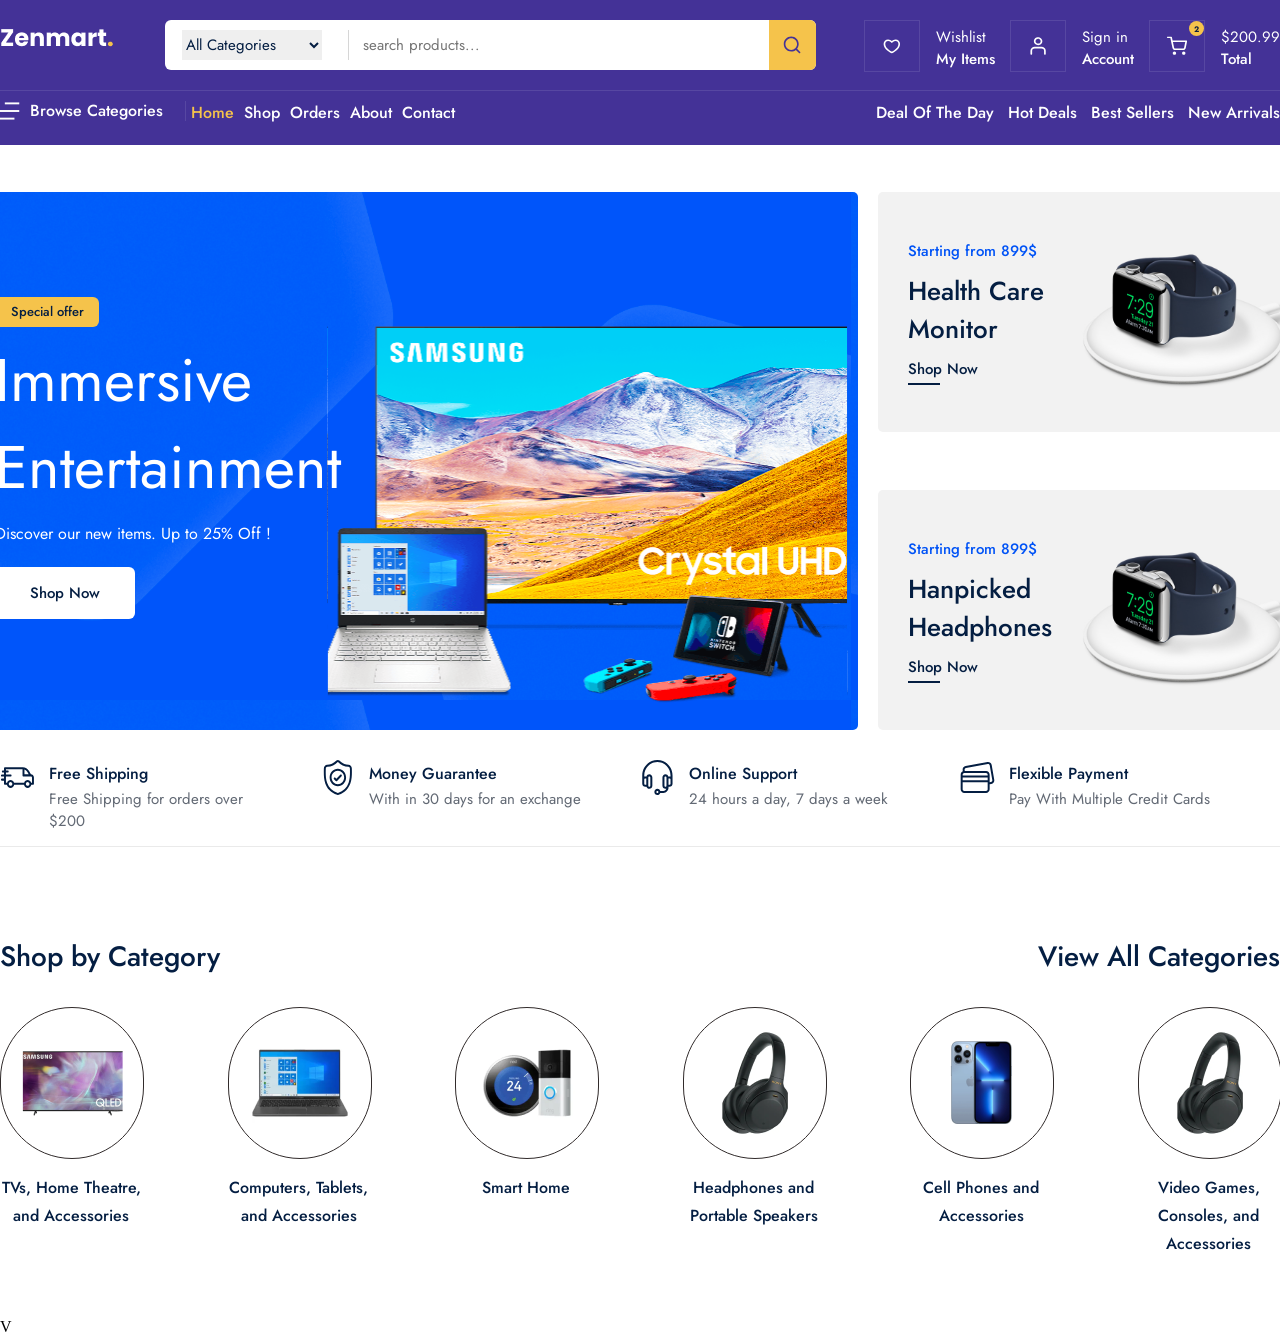
==== index.html @ 6c347269 "feat: completed category section view" ====
<!DOCTYPE html>
<html lang="en">
<head>
    <meta charset="UTF-8">
    <meta name="viewport" content="width=device-width, initial-scale=1.0">
    <title>zenmart</title>

    <link rel="preconnect" href="https://fonts.googleapis.com">
<link rel="preconnect" href="https://fonts.gstatic.com" crossorigin>
<link href="https://fonts.googleapis.com/css2?family=Jost:ital,wght@0,100..900;1,100..900&family=Playwrite+TZ+Guides&display=swap" rel="stylesheet">

    <link rel="stylesheet" href="./public/css/command.css">
    <link rel="stylesheet" href="./public/css/home.css">
    
</head>
<body>
    <div class="navbar_frame">
        <div class="container">
            <div class="navbar_top">
                <a href="./index.html">
                    <img src=".//public/images/icons/logo.png" alt="">
                </a>


                <div class="nav_search_frame">

                    <div class="search_box">

                        <div class="category_list">
                            <select name="" id="">
                                <option value="All" selected >All Categories</option>
                                <option value="Computer" >Computer</option>
                            </select>
                        </div>

                        <input type="text" placeholder="search products...">

                    </div>
                    <div class="search_icon_box">
                        <img src="./public/images/icons/search.svg" alt="">
                    </div>
                </div>

                <div class="nav_top_menu">

                    <div class="top_menu_box">

                        <div class="box_icon_box">
                            <img src="./public/images/icons/heart.svg" alt="">
                        </div>
                        <div class="box_info_box">
                            <span>Wishlist</span>
                            <strong>My Items</strong>
                        </div>
                    </div>

                    <div class="top_menu_box">

                        <div class="box_icon_box">
                            <img src="./public/images/icons/profile.svg" alt="">
                        </div>
                        <div class="box_info_box">
                            <span>Sign in</span>
                            <strong>Account</strong>
                        </div>
                    </div>

                    <div class="top_menu_box">

                        <div class="box_icon_box">
                            <div class="basket_count">2</div>
                            <img src="./public/images/icons/shopping-cart.svg" alt="">
                        </div>
                        <div class="box_info_box">
                            <span>$200.99</span>
                            <strong>Total</strong>
                        </div>
                    </div>

                </div>
            </div>
            <div class="navbar_bott">
                <div class="navbar_bott_menu_box">
                    <div class="browse_box">
                        <img src="./public/images/icons/browse.svg" alt="">
                        <span>Browse Categories</span>
                    </div>

                    <div class="navbar_route_menu">

                        <a href="" class="title">Home</a>
                        <a href="">Shop</a>
                        <a href="">Orders</a>
                        <a href="">About</a>
                        <a href="">Contact</a>

                    </div>

                    <div class="sorting_menu">
                        <span>Deal Of The Day</span>
                        <span> Hot Deals</span>
                        <span>Best Sellers</span>
                        <span>New Arrivals</span>
                    </div>
                </div>
            </div>
        </div>
    </div>
    <div class="home_page">
        <div class="header_frame">
            <div class="container">
                <div class="header_left">
                    <div class="header_content">
                        
                        <div>Special offer</div>
                        <span>Immersive Entertainment</span>
                        <p>Discover our new items. Up to 25% Off !</p>
                        <a href="">Shop Now</a>
                        <img src=".//public/images/icons/header_img.svg" alt="">
                    </div>
                </div>
                <div class="header_right">
                    <div class="header_box">
                        <div class="box_left">
                            <span>Starting from 899$</span>
                            <p>Health Care Monitor</p>
                            <a href="">Shop Now</a>
                            <div class="hover_border"></div>
                        </div>
                        <div class="box_right">
                            <img src="./public/images/icons/smart_watch.svg" alt="">
                        </div>
                    </div>

                    <div class="header_box">
                        <div class="box_left">
                            <span>Starting from 899$</span>
                            <p>Hanpicked Headphones</p>
                            <a href="">Shop Now</a>
                            <div class="hover_border"></div>
                        </div>
                        <div class="box_right">
                            <img src="./public/images/icons/smart_watch.svg" alt="">
                        </div>
                    </div>
                </div>
            </div>
        </div>
        <div class="service_frame">
            <div class="container">
                <div class="service_box">
                    <img src="./public/images/icons/track.svg" alt="">
                    <div class="service_content">
                        <span>Free Shipping</span>
                        <p>Free Shipping for orders over $200</p>
                    </div>
                </div>

                 <div class="service_box">
                    <img src="./public/images/icons/garantue.svg" alt="">
                    <div class="service_content">
                        <span>Money Guarantee</span>
                        <p>With in 30 days for an exchange</p>
                    </div>
                </div>
                
                 <div class="service_box">
                    <img src="./public/images/icons/support.svg" alt="">
                    <div class="service_content">
                        <span>Online Support</span>
                        <p>24 hours a day, 7 days a week</p>
                    </div>
                </div>

                 <div class="service_box">
                    <img src="./public/images/icons/payment.svg" alt="">
                    <div class="service_content">
                        <span>Flexible Payment</span>
                        <p>Pay With Multiple Credit Cards</p>
                    </div>
                </div>

            </div>
        </div>
        <div class="shop_category_frame">
            <div class="container">
                <div class="category_top">
                    <span>Shop by Category</span>
                    <a href="">View All Categories</a>
                </div>
                <div class="category_wrapper">
                    <div class="category_box">
                        <div class="category_img_box">
                            <img src="./public/images/category/tv.png" alt="">
                        </div>
                        <span>TVs, Home Theatre, and Accessories</span>

                    </div>

                    <div class="category_box">
                        <div class="category_img_box">
                            <img src="./public/images/category/computer.png" alt="">
                        </div>
                        <span>Computers, Tablets, and Accessories</span>

                    </div>

                    <div class="category_box">
                        <div class="category_img_box">
                            <img src="./public/images/category/smart.png" alt="">
                        </div>
                        <span>Smart Home</span>

                    </div>

                    <div class="category_box">
                        <div class="category_img_box">
                            <img src="./public/images/category/headphone.png" alt="">
                        </div>
                        <span>Headphones and Portable Speakers</span>

                    </div>

                    <div class="category_box">
                        <div class="category_img_box">
                            <img src="./public/images/category/phone.png" alt="">
                        </div>
                        <span>Cell Phones and Accessories</span>

                    </div>

                    <div class="category_box">
                        <div class="category_img_box">
                            <img src="./public/images/category/headphone.png" alt="">
                        </div>
                        <span>Video Games, Consoles, and Accessories</span>

                    </div>
                </div>
            </div>
        </div>
    </div>

</body>
</html>V
---- public/css/command.css ----
html, body{

    margin: 0;
    padding: 0;
    
}

a{

    text-decoration: none;

}

p{

    margin: 0;

}

.container {
    
    position: relative;
    width: 1320px;
    height: auto;
    display: flex;
}



/* NAVBAR*/

.navbar_frame{

    position: relative;
    width: 100%;
    height: 145px;
    background:rgba(68, 50, 151, 1) ;
    display: flex;
    flex-direction: row;
    justify-content: center;
}

.navbar_frame .container {
    
    padding: 20px 0 14px;
    flex-direction: column;
    
    
    /* background-color: red; */
}
.navbar_frame .container .navbar_top {
    width: 100%;
    height: 50px;

    display: flex;
    flex-direction: row;
    justify-content: space-between;
    
    /* background-color: greenyellow; */


}
.navbar_frame .navbar_top .nav_search_frame{
width: 651px;
height: 50px;

border-radius: 6px;
display: flex;
flex-direction: row;
background: rgba(255, 255, 255, 1);
}
.navbar_frame .nav_search_frame .search_box{

    display: flex;
    flex-direction: row;
    align-items: center;
    padding: 10px 17px;
    
}

.navbar_frame .search_box .category_list{
    width: 166px;
    height: 30px;

    border-right: 1px solid  rgba(214, 214, 214, 1); ;
}

.navbar_frame .category_list select{
    width: 140px;
    height: 30px;

    border: none;
    outline: none;

    color: rgba(4, 30, 66, 1);
    font-family: "Jost";
    font-style: Regular;
    font-size: 15px;
    font-weight: 400;
    line-height: 22px;
    letter-spacing: 0%;
    text-align: left;
    
}

.navbar_frame .search_box input{
    margin-left: 12px;
   
    width: 387px;
    height: 22px;
    border: none;
    outline: none;

    color: rgba(98, 105, 116, 1);
    font-family: "Jost";
    font-style: Regular;
    font-size: 15px;
    font-weight: 400;
    line-height: 22px;
    letter-spacing: 0%;
    text-align: left;
}
.navbar_frame .nav_search_frame .search_icon_box{
    width: 50px;
    height: 50px;

    display: flex;
    justify-content: center;
    align-items: center;

    border-radius: 0px 6px 6px 0px;
    background: rgb(245, 195, 75);
}

.navbar_frame .navbar_top .nav_top_menu{

    width: 416px;
    height: 50px;
    display: flex;
    flex-direction: row;
    justify-content: space-between;

}
.navbar_frame .nav_top_menu .top_menu_box{
    display: flex;
    flex-direction: row;
}

.navbar_frame .top_menu_box .box_icon_box{
    position: relative;
    width: 54px;
    height: 50px;

    display: flex;
    justify-content: center;
    align-items: center;
    border: 1px solid rgba(255, 255, 255, 0.1);
}

.navbar_frame .top_menu_box .box_info_box{
    margin-left: 16px;
    display: flex;
    flex-direction: column;
    justify-content: flex-end

}

.navbar_frame .box_info_box span{
    
    color: rgba(255, 255, 255, 1);
    font-family: "Jost";
    font-style: Regular;
    font-size: 15px;
    font-weight: 400;
    line-height: 22px;
    letter-spacing: 0%;
    text-align: left;

}

.navbar_frame .box_info_box strong{

    color: rgba(255, 255, 255, 1);
    font-family: "Jost";
    font-style: Regular;
    font-size: 15px;
    font-weight: 500;
    line-height: 22px;
    letter-spacing: 0%;
    text-align: left;   
}
.navbar_frame .box_icon_box img{
    width: 22px;
    height: 22px;
}

.navbar_frame .box_icon_box .basket_count{
    
    position: absolute;
    top: 0;
    right: 0;
    
    width: 15px;
    height: 15px;
    
    display: flex;
    justify-content: center;
    align-items: center;

    border-radius: 50%;
    background: rgba(245, 195, 75, 1);

    color: rgba(11, 30, 64, 1);
    font-family: "Jost";
    font-style: Bold;
    font-size: 8px;
    font-weight: 700;
    line-height: 10px;
    letter-spacing: 0%;
    text-align: left;

}

.navbar_frame .container .navbar_bott{
    
    margin-top: 20px;
    border-top: 1px solid #5747a2;
}
.navbar_frame .navbar_bott .navbar_bott_menu_box{

    margin-top: 10px;
    height: 20px;

    display: flex;
    flex-direction: row;
    justify-content: space-between;

}

.navbar_frame .navbar_bott .browse_box{
    width: 185px;
    display: flex;
    flex-direction: row;
    align-items: center;

    border-right: 1px solid #5747a2;

}

.navbar_frame .browse_box img{
    width: 20px;
    height: 18px;
}
.navbar_frame .browse_box span{
    margin-left: 10px;
    color: rgba(255, 255, 255, 1);
    font-family: "Jost";
    font-style: Medium;
    font-size: 16px;
    font-weight: 500;
    line-height: 28px;
    letter-spacing: 0%;
    text-align: left;
}
.navbar_frame .navbar_bott_menu_box .navbar_route_menu{
    width: 670px;

    display: flex;
    flex-direction: row;
}

.navbar_frame .navbar_route_menu a{
    margin-right: 10px;

    font-family: "Jost";
    font-style: Medium;
    font-size: 16px;
    font-weight: 500;
        
    color: #fff;
}

.navbar_frame .navbar_route_menu a.title { 
    
    color: #F5C34B;
}

.navbar_frame .sorting_menu span{

    margin-left: 10px;
    color: rgba(255, 255, 255, 1);
    font-family: "Jost";
    font-style: Medium;
    font-size: 16px;
    font-weight: 500;
    
}
---- public/css/home.css ----
.home_page{
    padding-bottom: 60px;

    display: flex;
    flex-direction: column;
}

.header_frame{

    position: relative;
    margin-top: 47px;
    width: 100%;
    height: auto;

    display: flex;
    justify-content: center;

}

.header_frame .container{

    flex-direction: row;
}

.header_frame .container .header_left{
    position: relative;
    padding: 15px;
    width: 875px;
    height: 508px;

    border-radius: 5px;
    
    background-color: #0053f6;
    background-image: url(../images/icons/header_bg.svg);
}
.header_frame .header_left .header_content{

    margin-top: 90px;
    display: flex;
    flex-direction: column;
}
.header_frame .header_content div {
    width: 104px;
    height: 30px;
    display: flex;
    justify-content: center;
    align-items: center;

    border-radius: 6px;
    background: rgba(245, 195, 75, 1);

    color: rgba(4, 30, 66, 1);
    font-family: "Jost";
    font-style: Medium;
    font-size: 13px;
    font-weight: 500;
    line-height: 22px;
    letter-spacing: 0%;
  
    }

   .header_frame .header_content span{

      margin-top: 10px;
      width: 428px;

      font-family: 'Jost';
      font-style: normal;
      font-weight: 400;
      font-size: 60px;
      line-height: 87px;
      color: rgba(255, 255, 255, 1);

    }

   .header_frame .header_content p {

        margin-top: 10px;
        font-family: 'Jost';
        font-style: normal;
        font-weight: 400;
        font-size: 16px;
        line-height: 26px;
        color: rgba(255, 255, 255, 1);

    }

     .header_frame .header_content a{

        margin-top: 20px;
        width: 140px;
        height: 52px;

        display: flex;
        align-items: center;
        justify-content: center;

        border-radius: 6px;
        background: rgba(255, 255, 255, 1);

        color: rgba(4, 30, 66, 1);
        font-family: "Jost";
        font-style: Medium;
        font-size: 15px;
        font-weight: 500;
        line-height: 22px;
        letter-spacing: 0%;
        text-align: center;

     }

     .header_frame .header_content img{

        position: absolute;
        right: 10px;
     }

     .header_frame .container .header_right{

        margin-left: 20px;
        position: relative;
        display: flex;
        flex-direction: column;
        justify-content: space-between;

     }

     .header_frame .header_right .header_box{
        width: 422px;
        height: 240px;
        display: flex;
        flex-direction: row;

        border-radius: 5px;
        background: rgba(242, 242, 242, 1);
     }
     .header_frame .header_right .box_left{
        margin-left: 30px;
        width: 50%;

        display: flex;
        flex-direction: column;
        justify-content: center;

     }

     .header_frame .box_left span{

        color: rgba(0, 83, 246, 1);
        font-family: "Jost";
        font-style: Medium;
        font-size: 15px;
        font-weight: 500;
        line-height: 22px;
        letter-spacing: 0%;
        

     }

     .header_frame .box_left p{

        margin: 10px 0;
        color: rgba(4, 30, 66, 1);
        font-family: "Jost";
        font-style: Medium;
        font-size: 26px;
        font-weight: 500;
        line-height: 38px;
        letter-spacing: 0%;
        text-align: left;
     }

     .header_frame .box_left a{

        color: rgba(4, 30, 66, 1);
        font-family: "Jost";
        font-style: Medium;
        font-size: 15px;
        font-weight: 500;
        line-height: 22px;
               

     }
     .header_frame .box_left .hover_border{

        margin-top: 3px;
        width: 32px;
        height: 2px; 

        background: rgba(4, 30, 66, 1);
     }

     .header_frame .header_box .box_rigtht{

        width: 50%;
     }

     .header_frame .box_rigtht img{
        width: 100%;
        height: 100%;
     }

        /* SERVICE */

     .home_page .service_frame{
        position: relative;
        margin-top: 30px;
        width: 100%;
        height: auto;
        
        display: flex;
        justify-content: center;

     }
     .service_frame .container{
        flex-direction: row;
     }
.service_frame .container .service_box{

        width: 25%;
        height: 86px;

        display: flex;
        flex-direction: row;

        border-bottom: 1px solid rgba(234, 234, 234, 1);;
     }
.service_frame .service_box img{
        width: 35px;
        height: 35px;

     }
.service_frame .service_box .service_content{
        margin-left: 14px;

        display: flex;
        flex-direction: column;
     }
.service_frame .service_content span{

        color: rgba(4, 30, 66, 1);
        font-family: "Jost";
        font-style: Medium;
        font-size: 16px;
        font-weight: 500;
        line-height: 28px;
       
     }

.service_frame .service_content p{
        width: 215px;
        height: 44px;

        color: rgba(98, 105, 116, 1);
        font-family: "Jost";
        font-style: Regular;
        font-size: 15px;
        font-weight: 400;
        line-height: 22px;

     }


        /* SHOP CATEGORY */

.shop_category_frame{
            position: relative;
            margin-top: 90px;

            width: 100%;
            height: auto;

            display: flex;
            justify-content: center;
        }

.shop_category_frame .container{
            flex-direction: column;
        }

.container .category_top{
            width: 100%;
            height: auto;

            display: flex;
            flex-direction: row;
            justify-content: space-between;
        }

.category_top span{

            color: rgba(4, 30, 66, 1);
            font-family: "Jost";
            font-style: Medium;
            font-size: 28px;
            font-weight: 500;
            line-height: 40px;
            
        }

.category_top a{

            

            color: rgba(4, 30, 66, 1);
            font-family: "Jost";
            font-style: Medium;
            font-size: 28px;
            font-weight: 500;
            line-height: 40px;
            align-items: center;
           
        }
.category_top a:hover{
            border-bottom: 2px solid rgba(4, 30, 66, 1);
        }

.container .category_wrapper{

            margin-top: 30px;
            width: 100%;
            height: auto;

            display: flex;
            flex-direction: row;
            justify-content: space-between;
        }
.category_wrapper .category_box{
    width: 142px;
    height: auto;

    display: flex;
    flex-direction: column;
    cursor: pointer;

}

.category_box .category_img_box{
    width: 100%;
    height: 150px;
    
    display: flex;
    justify-content: center;
    align-items: center;

    border: 1px solid rgb(49, 43, 43);
    border-radius: 150px;
    background: rgba(255, 255, 255, 1);
}
.category_box span{

    margin-top: 15px;

    color: rgba(4, 30, 66, 1);
    font-family: "Jost";
    font-style: normal;
    font-size: 16px;
    font-weight: 500;
    line-height: 28px;
    letter-spacing: 0%;
    text-align: center;
}
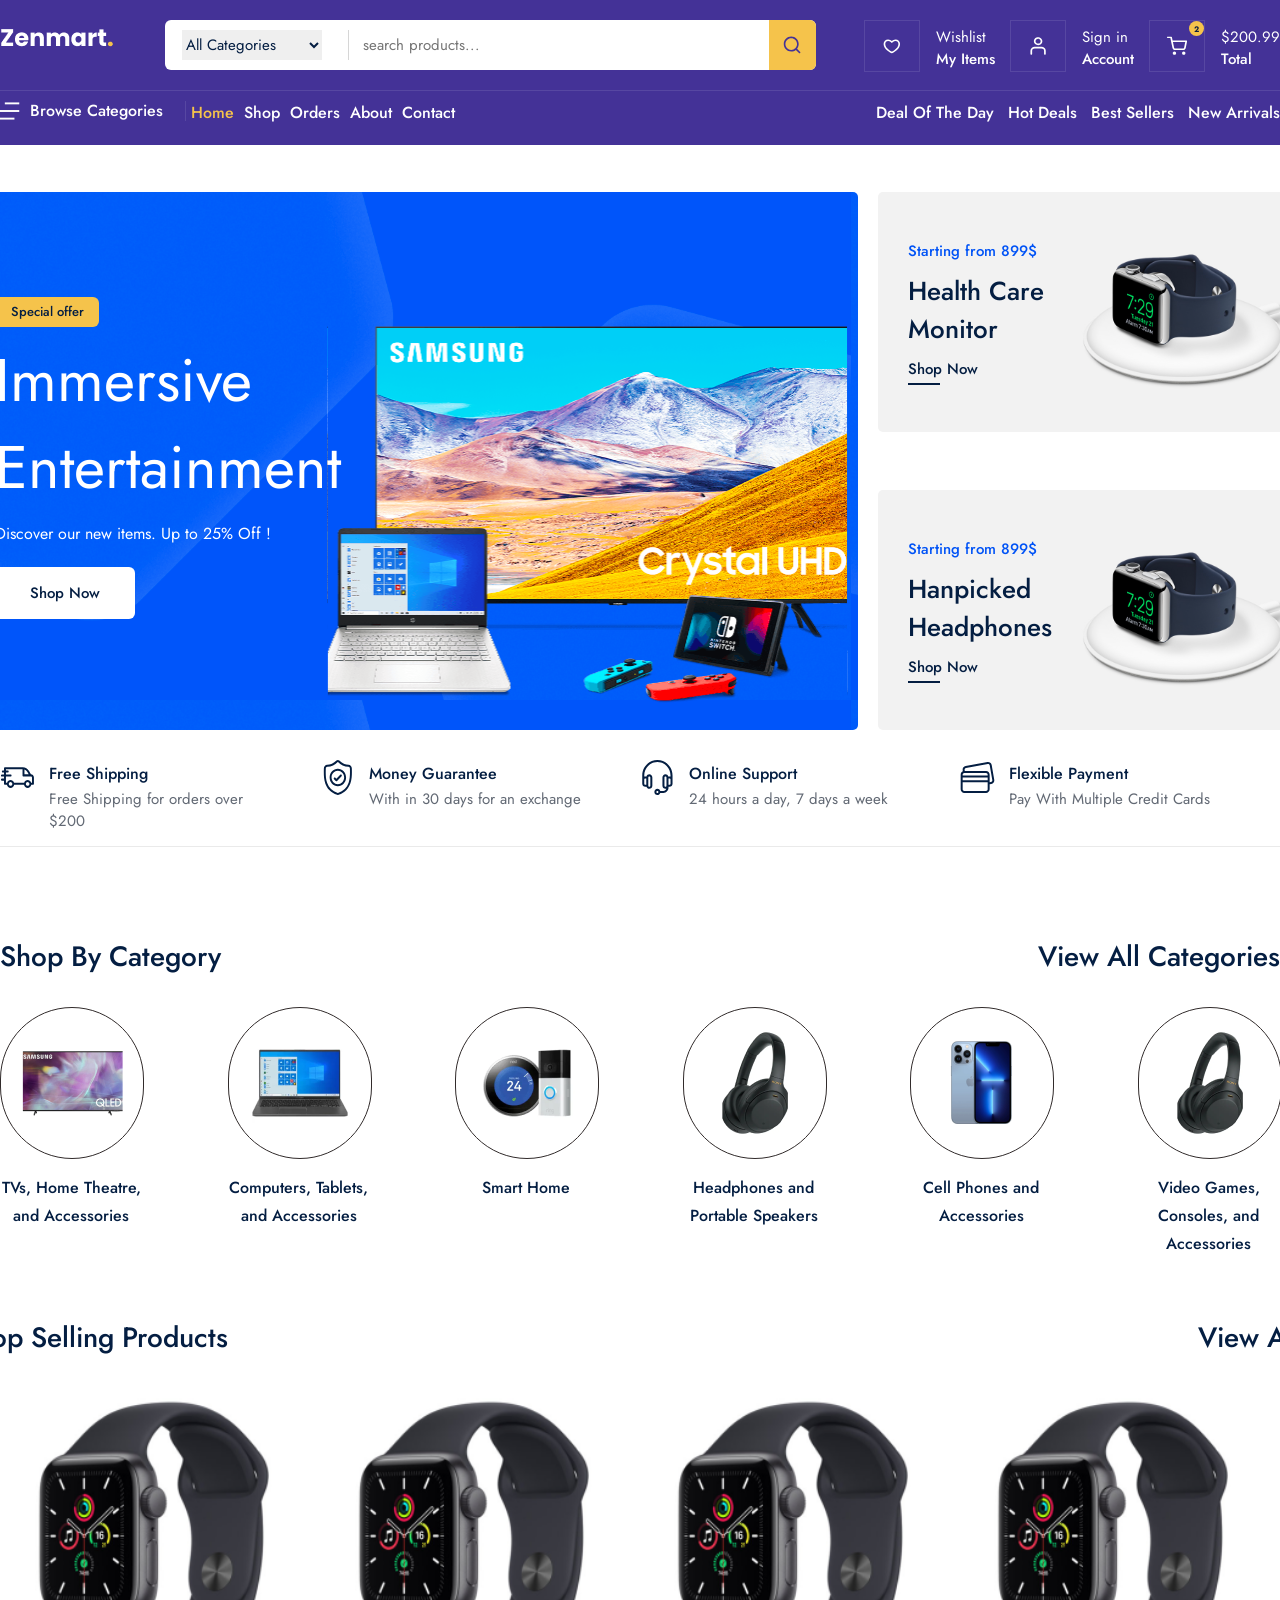
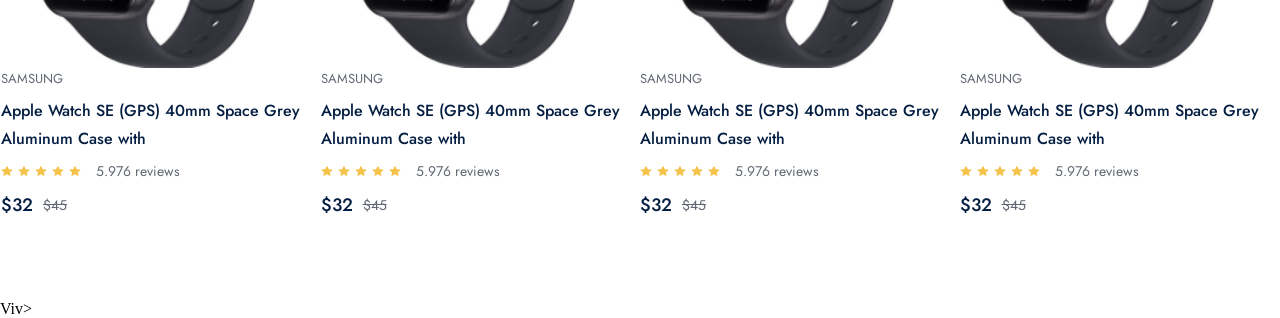
==== commit 624ac146: "feat: completed top selling product section view" ====
--- a/index.html
+++ b/index.html
@@ -106,6 +106,7 @@
             </div>
         </div>
     </div>
+
     <div class="home_page">
         <div class="header_frame">
             <div class="container">
@@ -239,7 +240,147 @@
                 </div>
             </div>
         </div>
+
+        <div class="selling_product_frame">
+            <div class="container">
+                <div class="category_top">
+                    <span>top Selling Products</span>
+                    <a href="">View All</a>
+                </div>
+                <div class="product_wrapper">
+                    <div class="next_prev_box">
+                        <img src="./public/images/icons/next.svg" alt="">
+                    </div>
+
+                    <div class="product_boxes">
+                        <div class="product_box">
+                         <a href="">
+                            <div class="product_image_box" style="background: url(./public/images/products/watch.png); background-size: cover;">
+                                <div class="hover_box">
+                                    <button>Add to Card</button>
+                                </div>
+                            </div>
+                         </a>
+                         <div class="product_content_box">
+                            <span class="product_title">SAMSUNG</span>
+                            <a href="">
+                                <p class="product_desc">Apple Watch SE (GPS) 40mm Space Grey Aluminum Case with</p>
+                            </a>
+                            <div class="review_box">
+                                <img src="./public/images/icons/review.svg" alt="">
+                                <img src="./public/images/icons/review.svg" alt="">
+                                <img src="./public/images/icons/review.svg" alt="">
+                                <img src="./public/images/icons/review.svg" alt="">
+                                <img src="./public/images/icons/review.svg" alt="">
+                                <span>5.976 reviews</span>
+                            </div>
+                            <div class="price_box">
+                                <strong>$32</strong>
+                                <span>$45</span>
+                            </div>
+                         </div>   
+                        </div>
+                    </div>
+
+                    <div class="product_boxes">
+                        <div class="product_box">
+                         <a href="">
+                            <div class="product_image_box" style="background: url(./public/images/products/watch.png); background-size: cover;">
+                                <div class="hover_box">
+                                    <button>Add to Card</button>
+                                </div>
+                            </div>
+                         </a>
+                         <div class="product_content_box">
+                            <span class="product_title">SAMSUNG</span>
+                            <a href="">
+                                <p class="product_desc">Apple Watch SE (GPS) 40mm Space Grey Aluminum Case with</p>
+                            </a>
+                            <div class="review_box">
+                                <img src="./public/images/icons/review.svg" alt="">
+                                <img src="./public/images/icons/review.svg" alt="">
+                                <img src="./public/images/icons/review.svg" alt="">
+                                <img src="./public/images/icons/review.svg" alt="">
+                                <img src="./public/images/icons/review.svg" alt="">
+                                <span>5.976 reviews</span>
+                            </div>
+                            <div class="price_box">
+                                <strong>$32</strong>
+                                <span>$45</span>
+                            </div>
+                         </div>   
+                        </div>
+                    </div>
+
+                    <div class="product_boxes">
+                        <div class="product_box">
+                         <a href="">
+                            <div class="product_image_box" style="background: url(./public/images/products/watch.png); background-size: cover;">
+                                <div class="hover_box">
+                                    <button>Add to Card</button>
+                                </div>
+                            </div>
+                         </a>
+                         <div class="product_content_box">
+                            <span class="product_title">SAMSUNG</span>
+                            <a href="">
+                                <p class="product_desc">Apple Watch SE (GPS) 40mm Space Grey Aluminum Case with</p>
+                            </a>
+                            <div class="review_box">
+                                <img src="./public/images/icons/review.svg" alt="">
+                                <img src="./public/images/icons/review.svg" alt="">
+                                <img src="./public/images/icons/review.svg" alt="">
+                                <img src="./public/images/icons/review.svg" alt="">
+                                <img src="./public/images/icons/review.svg" alt="">
+                                <span>5.976 reviews</span>
+                            </div>
+                            <div class="price_box">
+                                <strong>$32</strong>
+                                <span>$45</span>
+                            </div>
+                         </div>   
+                        </div>
+                    </div>
+
+                     <div class="product_boxes">
+                        <div class="product_box">
+                         <a href="">
+                            <div class="product_image_box" style="background: url(./public/images/products/watch.png); background-size: cover;">
+                                <div class="hover_box">
+                                    <button>Add to Card</button>
+                                </div>
+                            </div>
+                         </a>
+                         <div class="product_content_box">
+                            <span class="product_title">SAMSUNG</span>
+                            <a href="">
+                                <p class="product_desc">Apple Watch SE (GPS) 40mm Space Grey Aluminum Case with</p>
+                            </a>
+                            <div class="review_box">
+                                <img src="./public/images/icons/review.svg" alt="">
+                                <img src="./public/images/icons/review.svg" alt="">
+                                <img src="./public/images/icons/review.svg" alt="">
+                                <img src="./public/images/icons/review.svg" alt="">
+                                <img src="./public/images/icons/review.svg" alt="">
+                                <span>5.976 reviews</span>
+                            </div>
+                            <div class="price_box">
+                                <strong>$32</strong>
+                                <span>$45</span>
+                            </div>
+                         </div>   
+                        </div>
+                    </div>
+
+                    <div class="next_prev_box" style="transform: scaleX(-1);">
+                        <img src="./public/images/icons/next.svg" alt="">
+                    </div>
+                    
+                </div>
+                <div class="product_pagination_box"></div>
+            </div>
+        </div>
     </div>
-
+    
 </body>
-</html>V+</html>Viv>
--- a/public/css/home.css
+++ b/public/css/home.css
@@ -4,6 +4,47 @@
     display: flex;
     flex-direction: column;
 }
+
+.container .category_top a{
+
+            
+
+            color: rgba(4, 30, 66, 1);
+            font-family: "Jost";
+            font-style: Medium;
+            font-size: 28px;
+            font-weight: 500;
+            line-height: 40px;
+            text-transform: capitalize;
+            align-items: center;
+           
+        }
+
+.container .category_top a:hover{
+            border-bottom: 2px solid rgba(4, 30, 66, 1);
+        } 
+
+.container .category_top{
+            width: 100%;
+            height: auto;
+
+            display: flex;
+            flex-direction: row;
+            justify-content: space-between;
+            align-items: center;
+        }
+
+.container .category_top span{
+
+            color: rgba(4, 30, 66, 1);
+            font-family: "Jost";
+            font-style: normal;
+            font-size: 28px;
+            font-weight: 500;
+            line-height: 40px;
+            text-transform: capitalize;
+            
+        } 
 
 .header_frame{
 
@@ -278,7 +319,9 @@
             flex-direction: column;
         }
 
-.container .category_top{
+.shop_category_frame .container .category_wrapper{
+
+            margin-top: 30px;
             width: 100%;
             height: auto;
 
@@ -286,46 +329,7 @@
             flex-direction: row;
             justify-content: space-between;
         }
-
-.category_top span{
-
-            color: rgba(4, 30, 66, 1);
-            font-family: "Jost";
-            font-style: Medium;
-            font-size: 28px;
-            font-weight: 500;
-            line-height: 40px;
-            
-        }
-
-.category_top a{
-
-            
-
-            color: rgba(4, 30, 66, 1);
-            font-family: "Jost";
-            font-style: Medium;
-            font-size: 28px;
-            font-weight: 500;
-            line-height: 40px;
-            align-items: center;
-           
-        }
-.category_top a:hover{
-            border-bottom: 2px solid rgba(4, 30, 66, 1);
-        }
-
-.container .category_wrapper{
-
-            margin-top: 30px;
-            width: 100%;
-            height: auto;
-
-            display: flex;
-            flex-direction: row;
-            justify-content: space-between;
-        }
-.category_wrapper .category_box{
+.shop_category_frame .category_wrapper .category_box{
     width: 142px;
     height: auto;
 
@@ -335,7 +339,7 @@
 
 }
 
-.category_box .category_img_box{
+.shop_category_frame .category_box .category_img_box{
     width: 100%;
     height: 150px;
     
@@ -347,7 +351,7 @@
     border-radius: 150px;
     background: rgba(255, 255, 255, 1);
 }
-.category_box span{
+.shop_category_frame .category_box span{
 
     margin-top: 15px;
 
@@ -361,8 +365,201 @@
     text-align: center;
 }
 
-
-
-
-
-
+.selling_product_frame{
+    position: relative;
+    margin-top: 60px;
+    width: 100%;
+    height: auto;
+
+    display: flex;
+    flex-direction: row;
+    justify-content: center;
+}
+.selling_product_frame .container{
+    flex-direction: column;
+}
+
+.container .product_wrapper{
+
+    position: relative;
+    margin-top: 30px;
+    width: 100%;
+    height: auto;
+
+    display: flex;
+    flex-direction: row;
+    justify-content: space-between;
+    
+}
+
+.product_wrapper .next_prev_box{
+    width: 25px;
+
+}
+.next_prev_box img {
+
+    position: relative;
+    top: 50%;   
+    
+}
+.product_wrapper .product_boxes{
+    position: relative;
+    width: 1224px;
+    height: 452px;
+    
+    display: flex;
+    flex-direction: row;
+
+}
+.product_boxes .product_box{
+    width: 306px;
+    height: 100%;
+
+    display: flex;
+    flex-direction: column;
+    /* cursor: pointer; */
+}
+.product_box .product_image_box{
+    width: 100%;
+    height: 280px;
+
+}
+.product_image_box .hover_box{
+    
+    display: none;
+    width: 100%;
+    height: 100%;
+    flex-direction: column;
+    justify-content: flex-end;
+    align-items: center;
+}
+.hover_box button{
+
+    margin-bottom: 10px;
+    width: 260px;
+    height: 50px;
+    display: flex;
+    align-items: center;
+    justify-content: center;
+    border: none;
+    outline: none;
+
+    border-radius: 6px;
+    box-shadow: 0px 5px 20px 0px rgba(0, 83, 246, 0.1);
+    background: rgba(0, 83, 246, 1);
+
+    color: rgba(255, 255, 255, 1);
+    font-family: "Jost";
+    font-style: Medium;
+    font-size: 15px;
+    font-weight: 500;
+    line-height: 22px;
+    
+}
+.product_image_box:hover .hover_box{
+    display: flex;
+
+}
+.product_box .product_content_box{
+    padding:5px 22 px ;
+    box-sizing: border-box;
+
+    width: 100%;
+    height: auto;
+
+}
+.product_content_box .product_title{
+
+    color: rgba(98, 105, 116, 1);
+    font-family: "Jost";
+    font-style: Regular;
+    font-size: 13px;
+    font-weight: 400;
+    line-height: 22px;
+    letter-spacing: 0%;
+    text-transform: uppercase;
+}
+
+.product_content_box .product_desc{
+    margin-top: 7px;
+    height: 56px;
+
+    color: rgba(4, 30, 66, 1);
+    font-family: "Jost";
+    font-style: Medium;
+    font-size: 16px;
+    font-weight: 500;
+    line-height: 28px;
+    letter-spacing: 0%;
+    text-align: left;
+    overflow: hidden;
+}
+
+.product_content_box .review_box{
+
+    margin-top: 7px;
+    display: flex;
+    flex-direction: row;
+    align-items: center;
+
+
+}
+
+.review_box img{
+    margin-right: 5px;
+
+}
+.review_box span{
+ margin-left: 10px;
+
+ color: rgba(98, 105, 116, 1);
+font-family: "Jost";
+font-style: Regular;
+font-size: 14px;
+font-weight: 400;
+line-height: 22px;
+
+}
+.product_content_box .price_box{
+
+    margin-top: 10px;
+    display: flex;
+    flex-direction: row;
+    align-items: center;
+}
+.price_box strong{
+    color: rgba(4, 30, 66, 1);
+font-family: "Jost";
+font-style: Medium;
+font-size: 18px;
+font-weight: 500;
+line-height: 26px;
+
+}
+.price_box span{
+margin-left: 10px;
+
+color: rgba(98, 105, 116, 1);
+font-family: "Jost";
+font-style: Regular;
+font-size: 14px;
+font-weight: 400;
+line-height: 22px;
+text-decoration-line: line-through;
+}
+
+
+
+
+
+
+
+
+
+
+
+
+
+
+
+
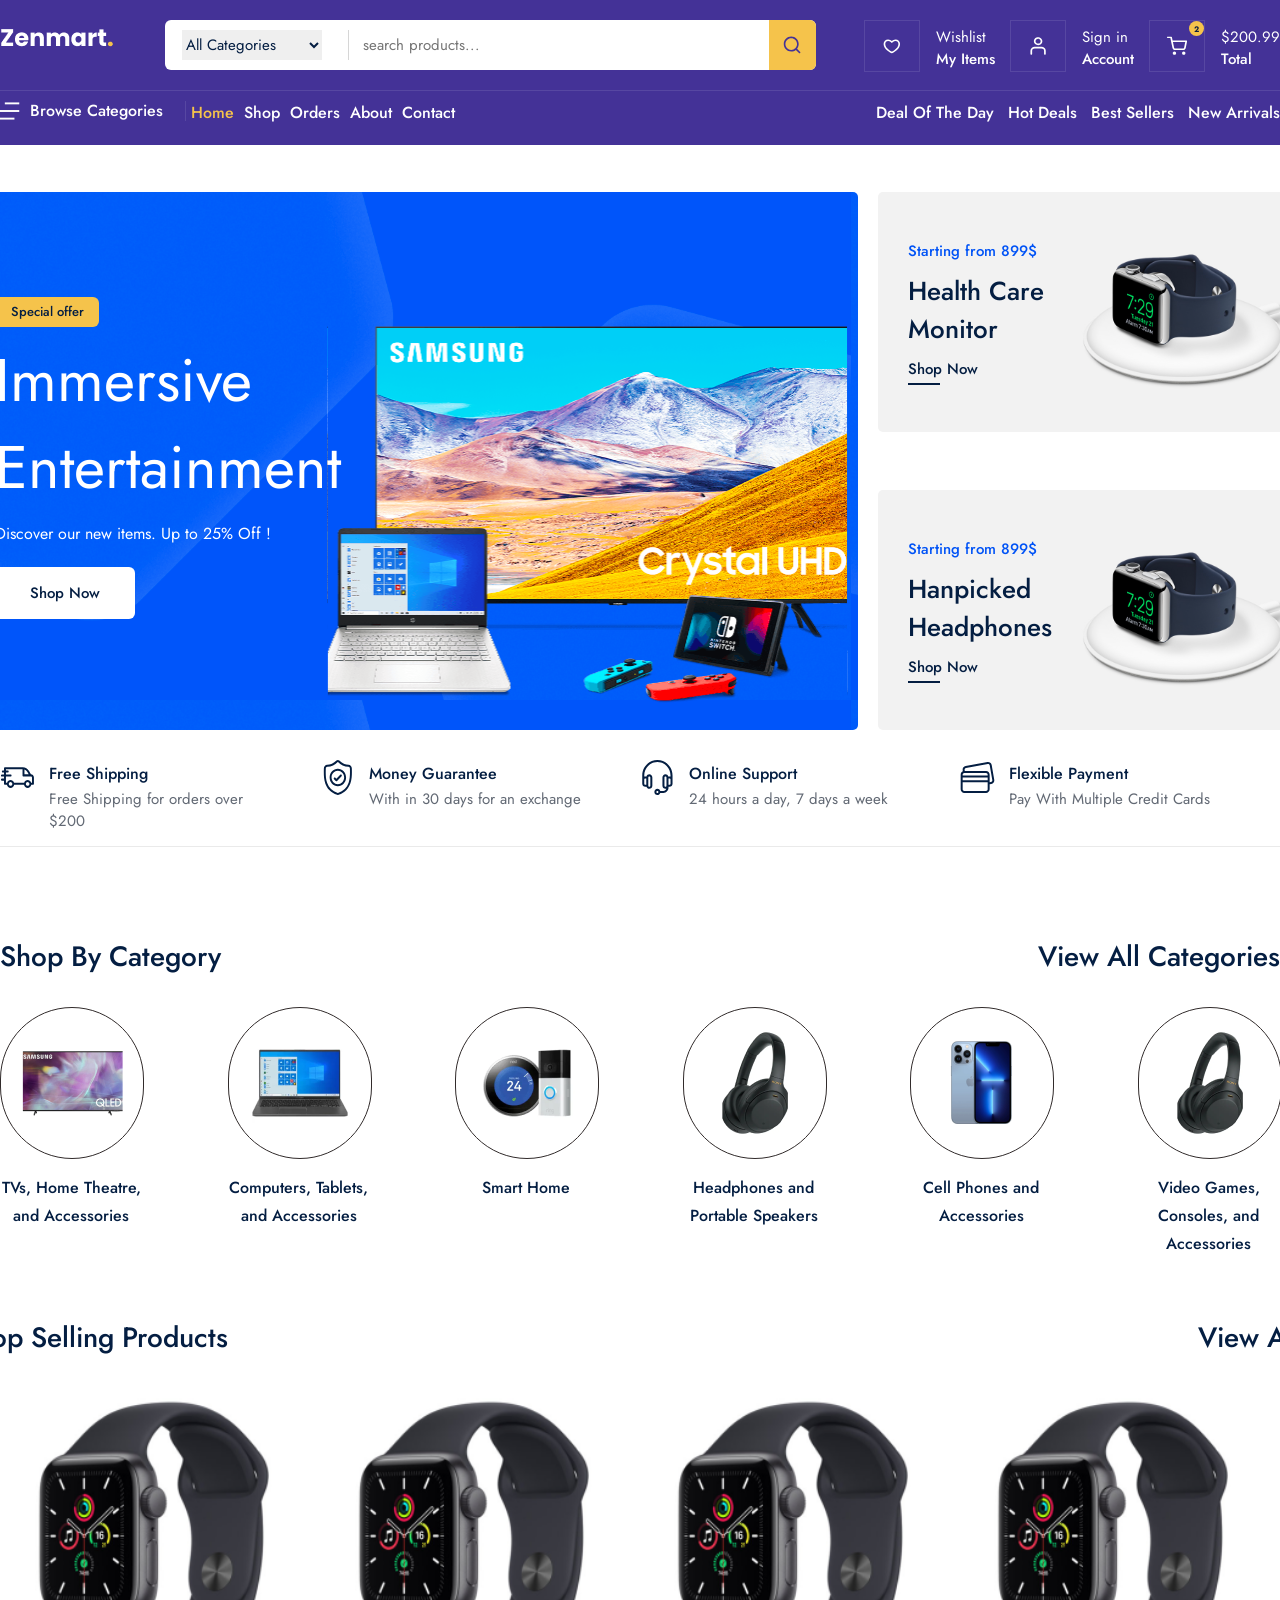
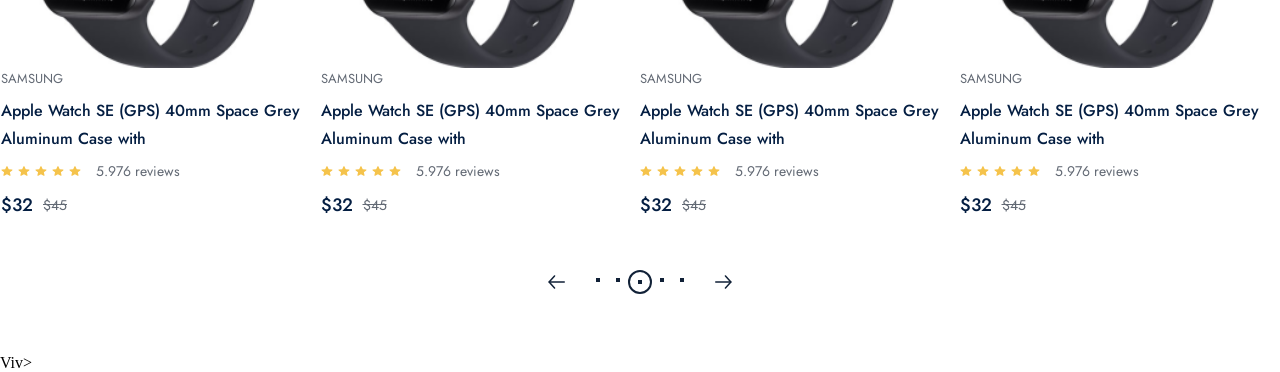
==== commit 5cb28584: "fix:refactor top sellimg product view" ====
--- a/index.html
+++ b/index.html
@@ -377,7 +377,35 @@
                     </div>
                     
                 </div>
-                <div class="product_pagination_box"></div>
+                <div class="pagination_box">
+                    <div class="pagination_main">
+                        <img src="./public/images/icons/arrow-prev_next.svg" alt="">
+                        <div class="pagination_dot">
+                            <div class="dot">
+                                <div></div>
+                            </div>
+
+                            <div class="dot">
+                                <div></div>
+                            </div>
+
+                            <div class="dot active">
+                                <div></div>
+                            </div>
+
+                            <div class="dot">
+                                <div></div>
+                            </div>
+
+                            <div class="dot">
+                                <div></div>
+                            </div>
+
+                            
+                        </div>
+                        <img src="./public/images/icons/arrow-prev_next.svg" alt="" style="transform: scaleX(-1);">
+                    </div>
+                </div>
             </div>
         </div>
     </div>
--- a/public/css/home.css
+++ b/public/css/home.css
@@ -46,6 +46,66 @@
             
         } 
 
+        /* PAGINATION */
+
+        .container .pagination_box{
+    margin-top: 30px;
+    width: 100%;
+    height: auto;
+
+    display: flex;
+    flex-direction: row;
+    justify-content: center;
+}
+
+.container .pagination_box .pagination_main{
+
+    width: auto;
+    height: 24px;
+
+    display: flex;
+    flex-direction: row;
+    align-items: center;
+    
+
+}
+
+.container .pagination_main .pagination_dot{
+    margin: 0 20px;
+    display: flex;
+    flex-direction: row;
+}
+
+.container .pagination_dot .dot{
+    width: 20px;
+    height: 20px;
+
+    display: flex;
+    align-items: center;
+    justify-content: center;
+
+    
+    border-radius: 50%;
+
+}
+
+.container .pagination_dot .dot.active{
+
+    border: 2px solid #112137;
+
+}
+.container .pagination_dot .dot div{
+
+    width: 4px;
+    height: 4px;
+    background: #112137;
+
+}
+
+.container .pagination_main img{
+cursor: pointer;
+}
+
 .header_frame{
 
     position: relative;
@@ -379,7 +439,7 @@
     flex-direction: column;
 }
 
-.container .product_wrapper{
+.selling_product_frame .container .product_wrapper{
 
     position: relative;
     margin-top: 30px;
@@ -392,17 +452,18 @@
     
 }
 
-.product_wrapper .next_prev_box{
+.selling_product_frame .product_wrapper .next_prev_box{
     width: 25px;
 
 }
-.next_prev_box img {
+.selling_product_frame .next_prev_box img {
 
     position: relative;
     top: 50%;   
-    
-}
-.product_wrapper .product_boxes{
+    cursor: pointer;
+    
+}
+.selling_product_frame .product_wrapper .product_boxes{
     position: relative;
     width: 1224px;
     height: 452px;
@@ -411,7 +472,7 @@
     flex-direction: row;
 
 }
-.product_boxes .product_box{
+.selling_product_frame .product_boxes .product_box{
     width: 306px;
     height: 100%;
 
@@ -419,12 +480,12 @@
     flex-direction: column;
     /* cursor: pointer; */
 }
-.product_box .product_image_box{
+.selling_product_frame .product_box .product_image_box{
     width: 100%;
     height: 280px;
 
 }
-.product_image_box .hover_box{
+.selling_product_frame .product_image_box .hover_box{
     
     display: none;
     width: 100%;
@@ -433,7 +494,7 @@
     justify-content: flex-end;
     align-items: center;
 }
-.hover_box button{
+.selling_product_frame .hover_box button{
 
     margin-bottom: 10px;
     width: 260px;
@@ -456,11 +517,11 @@
     line-height: 22px;
     
 }
-.product_image_box:hover .hover_box{
-    display: flex;
-
-}
-.product_box .product_content_box{
+.selling_product_frame .product_image_box:hover .hover_box{
+    display: flex;
+
+}
+.selling_product_frame .product_box .product_content_box{
     padding:5px 22 px ;
     box-sizing: border-box;
 
@@ -468,7 +529,7 @@
     height: auto;
 
 }
-.product_content_box .product_title{
+.selling_product_frame .product_content_box .product_title{
 
     color: rgba(98, 105, 116, 1);
     font-family: "Jost";
@@ -480,7 +541,7 @@
     text-transform: uppercase;
 }
 
-.product_content_box .product_desc{
+.selling_product_frame .product_content_box .product_desc{
     margin-top: 7px;
     height: 56px;
 
@@ -495,7 +556,7 @@
     overflow: hidden;
 }
 
-.product_content_box .review_box{
+.selling_product_frame .product_content_box .review_box{
 
     margin-top: 7px;
     display: flex;
@@ -505,11 +566,11 @@
 
 }
 
-.review_box img{
+.selling_product_frame .review_box img{
     margin-right: 5px;
 
 }
-.review_box span{
+.selling_product_frame .review_box span{
  margin-left: 10px;
 
  color: rgba(98, 105, 116, 1);
@@ -520,14 +581,14 @@
 line-height: 22px;
 
 }
-.product_content_box .price_box{
+.selling_product_frame .product_content_box .price_box{
 
     margin-top: 10px;
     display: flex;
     flex-direction: row;
     align-items: center;
 }
-.price_box strong{
+.selling_product_frame .price_box strong{
     color: rgba(4, 30, 66, 1);
 font-family: "Jost";
 font-style: Medium;
@@ -536,7 +597,7 @@
 line-height: 26px;
 
 }
-.price_box span{
+.selling_product_frame .price_box span{
 margin-left: 10px;
 
 color: rgba(98, 105, 116, 1);
@@ -563,3 +624,6 @@
 
 
 
+
+
+
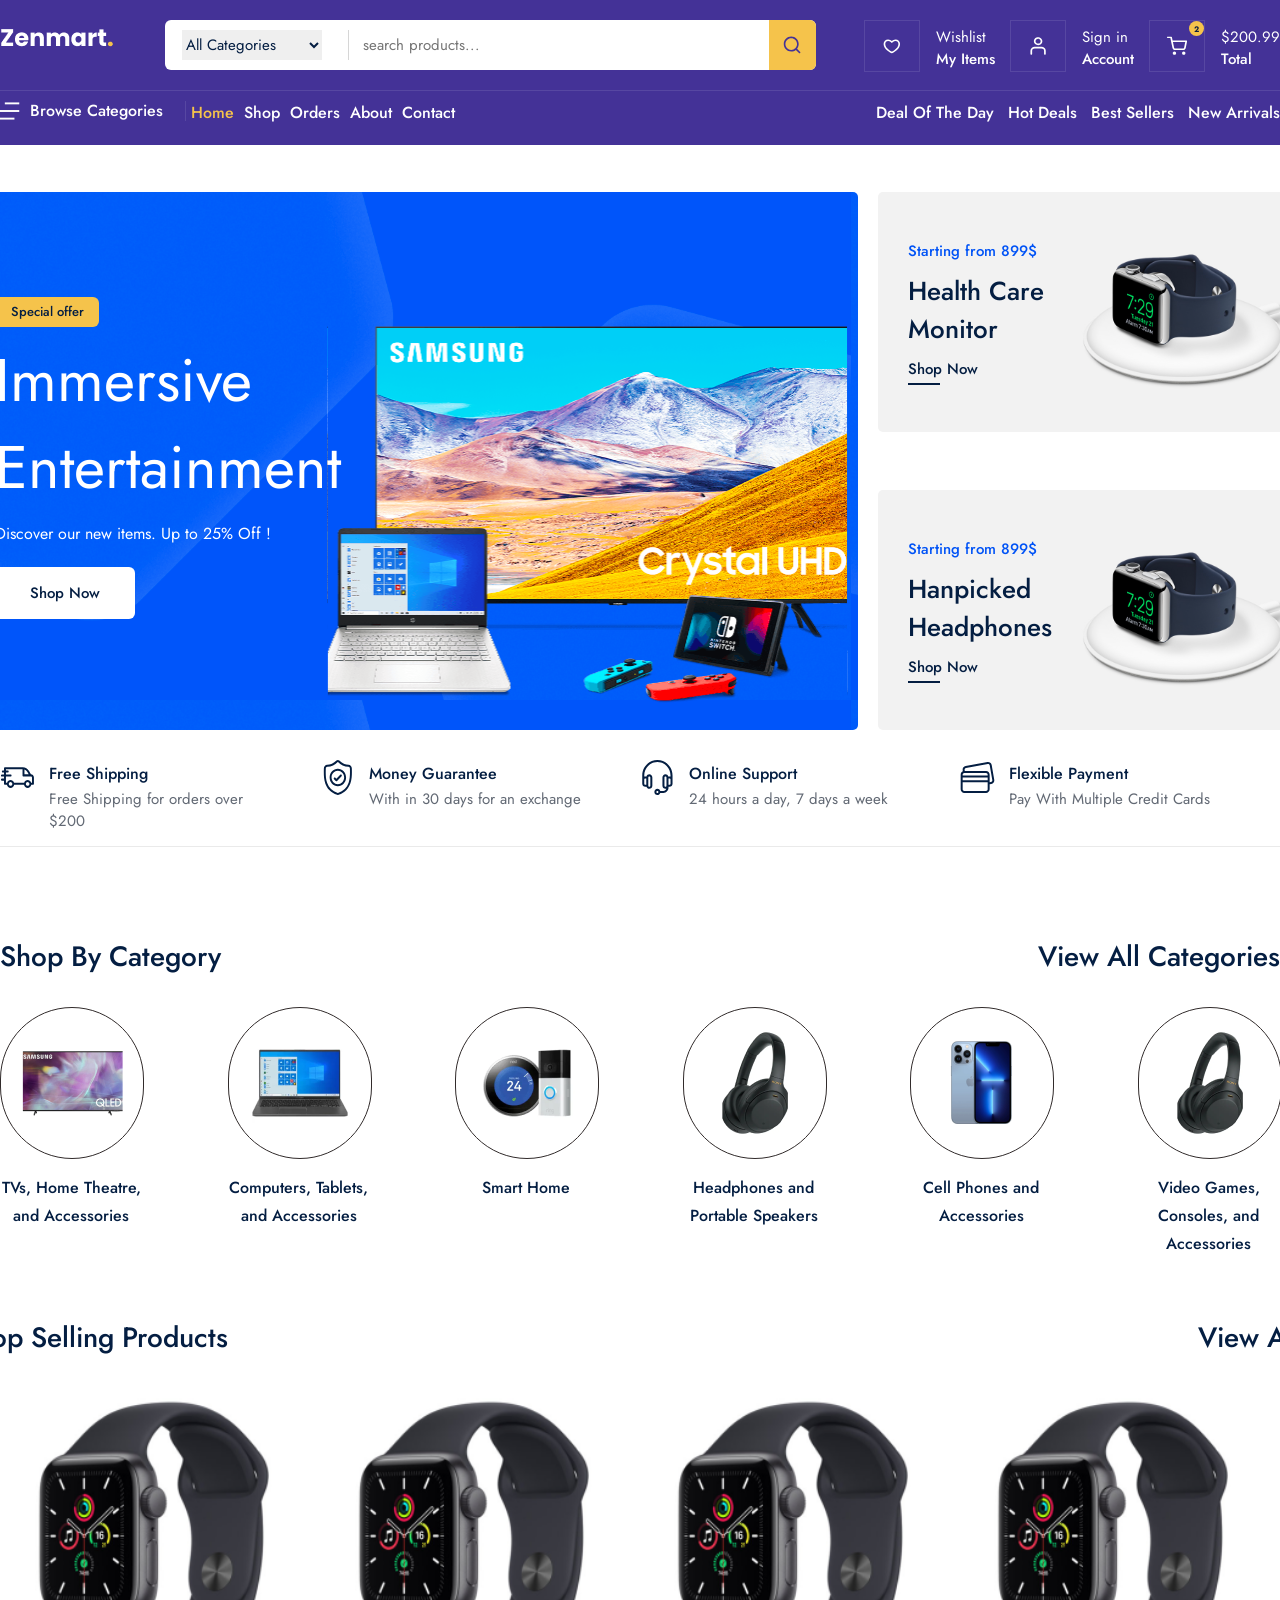
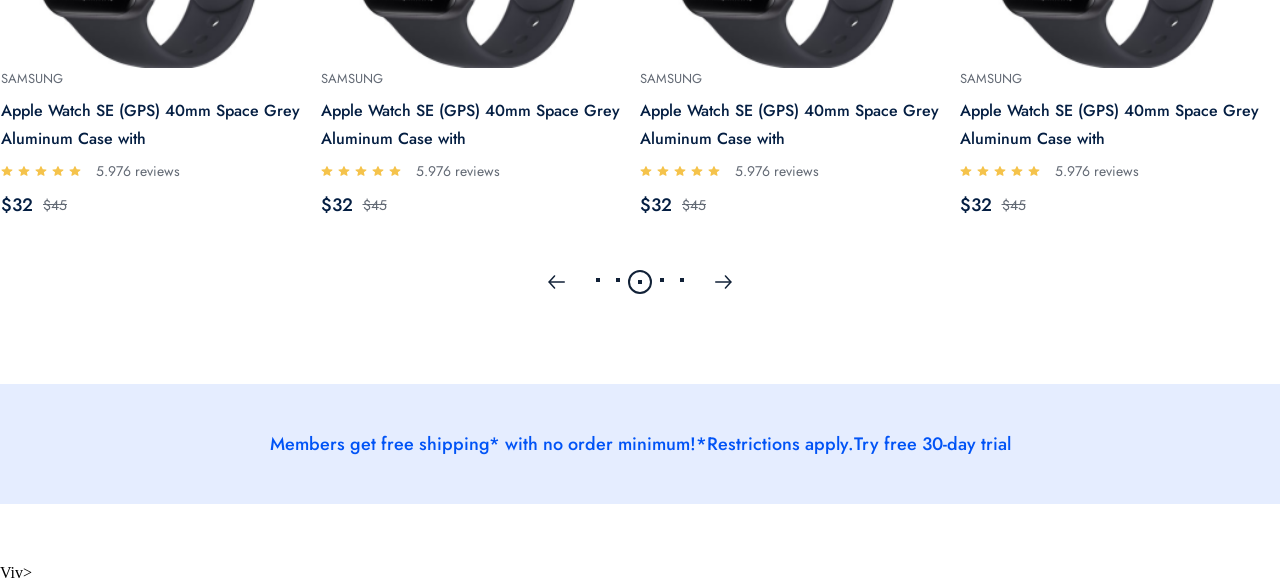
==== commit d34c025e: "feat: completed adv section view" ====
--- a/index.html
+++ b/index.html
@@ -408,6 +408,7 @@
                 </div>
             </div>
         </div>
+        <div class="adv_frame">Members get free shipping* with no order minimum!*Restrictions apply.Try free 30-day trial</div>
     </div>
     
 </body>
--- a/public/css/home.css
+++ b/public/css/home.css
@@ -609,21 +609,42 @@
 text-decoration-line: line-through;
 }
 
-
-
-
-
-
-
-
-
-
-
-
-
-
-
-
-
-
-
+.home_page .adv_frame{
+    margin-top: 90px;
+    width: 100%;
+    height: 120px;
+
+    display: flex;
+    align-items: center;
+    justify-content: center;
+
+    background-color: #e5edff;
+
+    color: rgba(0, 83, 246, 1);
+    font-family: "Jost";
+    font-style: Medium;
+    font-size: 18px;
+    font-weight: 500;
+    line-height: 26px;
+    letter-spacing: 0%;
+    text-align: center;
+}
+
+
+
+
+
+
+
+
+
+
+
+
+
+
+
+
+
+
+
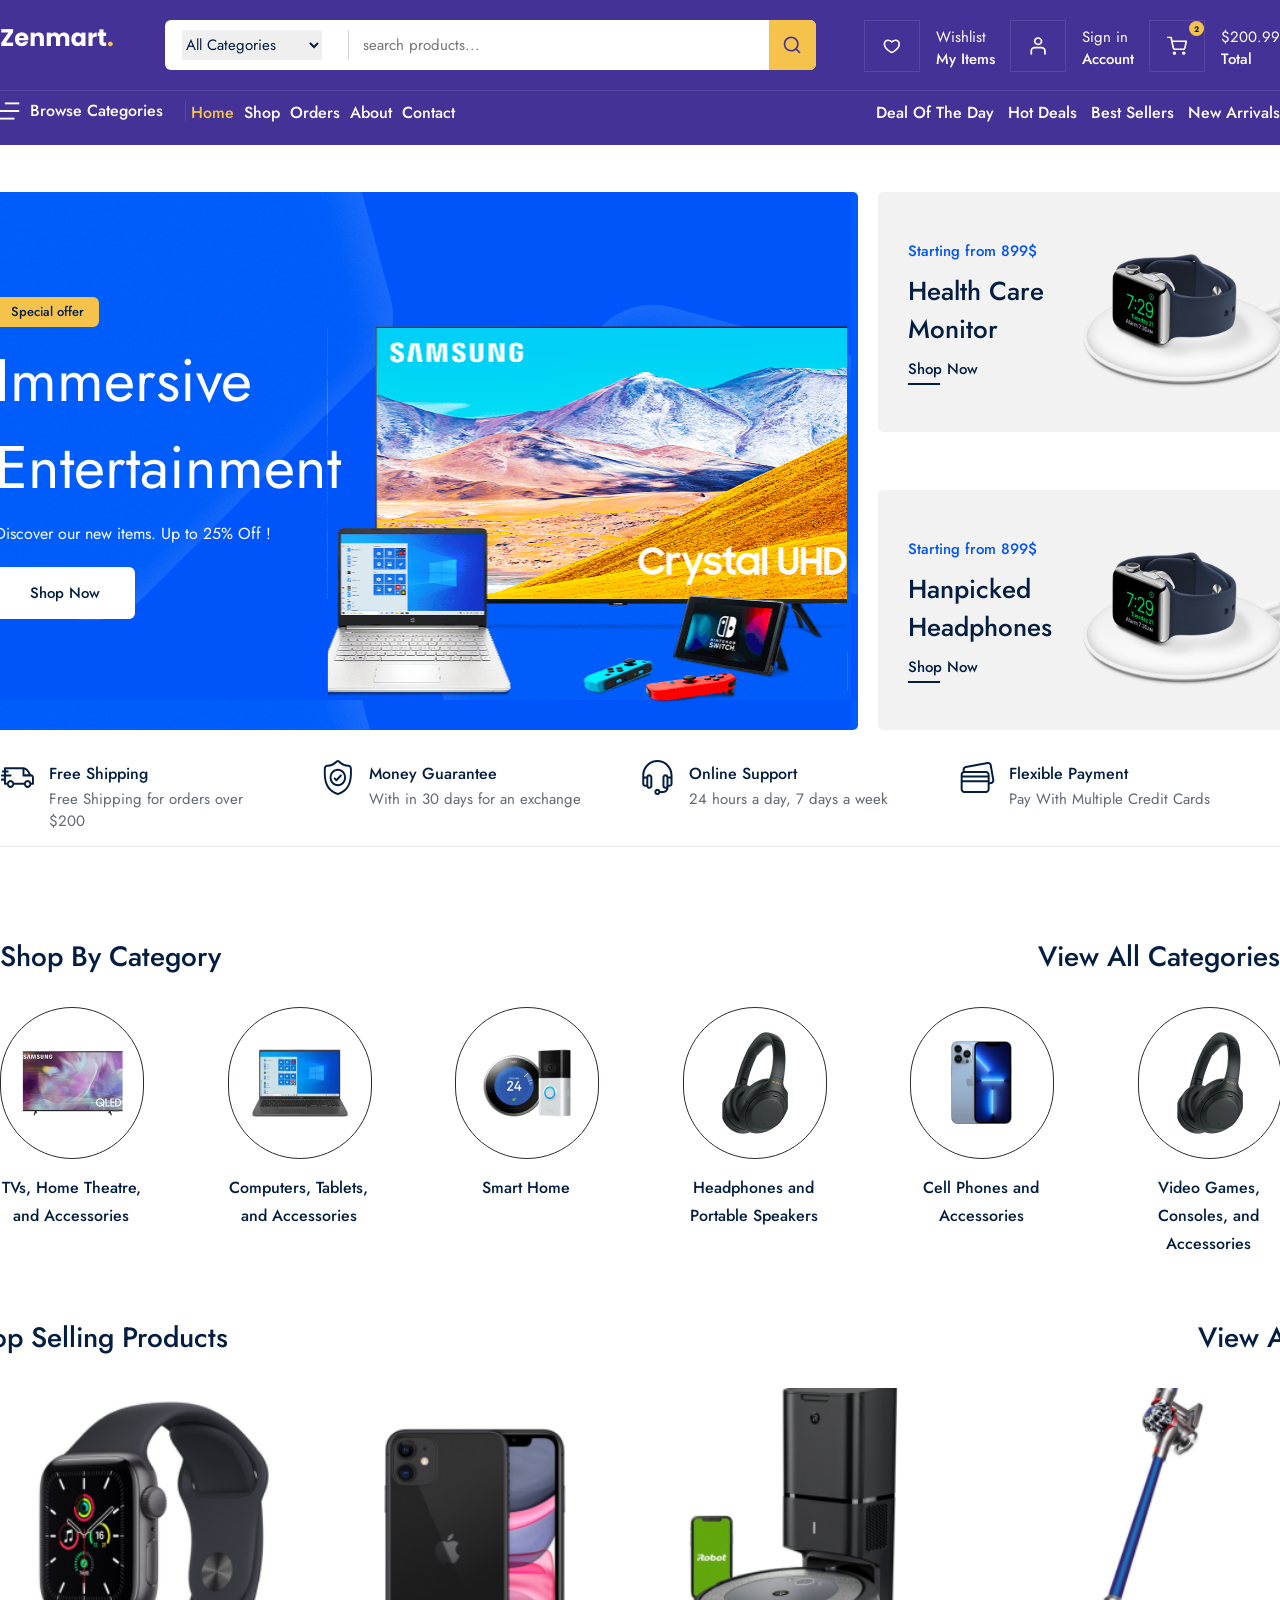
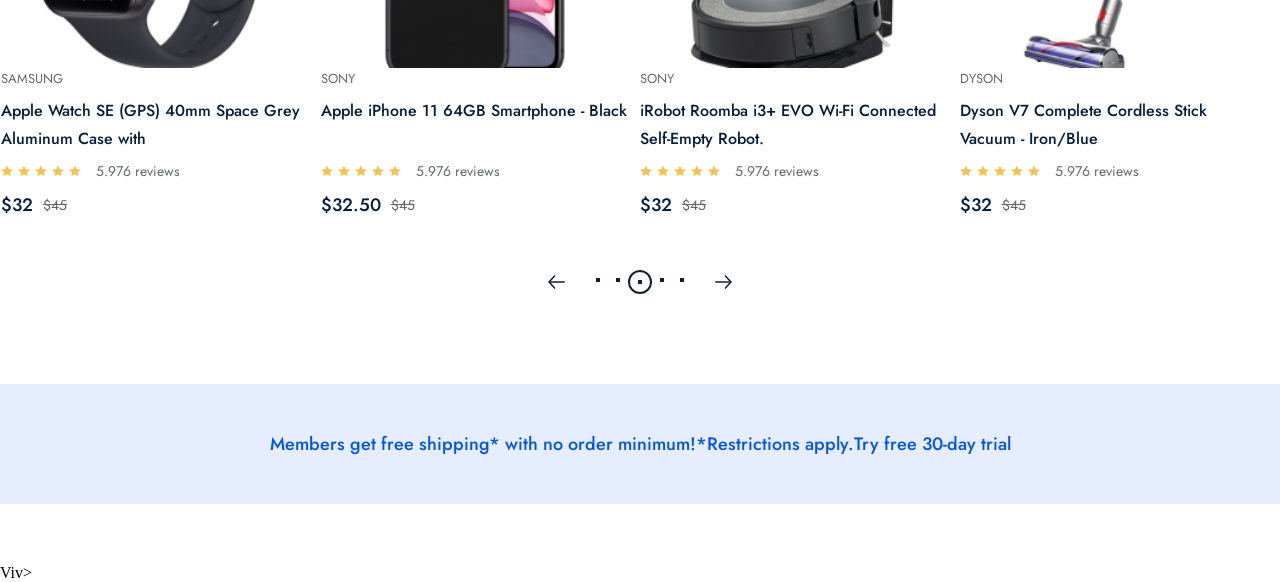
==== commit ffbdd991: "Selling product qismidagi rasmlar toliq joylashtirib qoyildi" ====
--- a/index.html
+++ b/index.html
@@ -285,16 +285,46 @@
                     <div class="product_boxes">
                         <div class="product_box">
                          <a href="">
-                            <div class="product_image_box" style="background: url(./public/images/products/watch.png); background-size: cover;">
+                            <div class="product_image_box" style="background: url(./public/images/products/phone.png); background-size: cover;">
                                 <div class="hover_box">
                                     <button>Add to Card</button>
                                 </div>
                             </div>
                          </a>
                          <div class="product_content_box">
-                            <span class="product_title">SAMSUNG</span>
+                            <span class="product_title">SONY</span>
                             <a href="">
-                                <p class="product_desc">Apple Watch SE (GPS) 40mm Space Grey Aluminum Case with</p>
+                                <p class="product_desc">Apple iPhone 11 64GB Smartphone - Black</p>
+                            </a>
+                            <div class="review_box">
+                                <img src="./public/images/icons/review.svg" alt="">
+                                <img src="./public/images/icons/review.svg" alt="">
+                                <img src="./public/images/icons/review.svg" alt="">
+                                <img src="./public/images/icons/review.svg" alt="">
+                                <img src="./public/images/icons/review.svg" alt="">
+                                <span>5.976 reviews</span>
+                            </div>
+                            <div class="price_box">
+                                <strong>$32.50</strong>
+                                <span>$45</span>
+                            </div>
+                         </div>   
+                        </div>
+                    </div>
+
+                    <div class="product_boxes">
+                        <div class="product_box">
+                         <a href="">
+                            <div class="product_image_box" style="background: url(./public/images/products/iRobot.png); background-size: cover;">
+                                <div class="hover_box">
+                                    <button>Add to Card</button>
+                                </div>
+                            </div>
+                         </a>
+                         <div class="product_content_box">
+                            <span class="product_title">SONY</span>
+                            <a href="">
+                                <p class="product_desc">iRobot Roomba i3+ EVO Wi-Fi Connected Self-Empty Robot.</p>
                             </a>
                             <div class="review_box">
                                 <img src="./public/images/icons/review.svg" alt="">
@@ -312,49 +342,19 @@
                         </div>
                     </div>
 
-                    <div class="product_boxes">
+                     <div class="product_boxes">
                         <div class="product_box">
                          <a href="">
-                            <div class="product_image_box" style="background: url(./public/images/products/watch.png); background-size: cover;">
+                            <div class="product_image_box" style="background: url(./public/images/products/dyson.png); background-size: cover;">
                                 <div class="hover_box">
                                     <button>Add to Card</button>
                                 </div>
                             </div>
                          </a>
                          <div class="product_content_box">
-                            <span class="product_title">SAMSUNG</span>
+                            <span class="product_title">DYSON</span>
                             <a href="">
-                                <p class="product_desc">Apple Watch SE (GPS) 40mm Space Grey Aluminum Case with</p>
-                            </a>
-                            <div class="review_box">
-                                <img src="./public/images/icons/review.svg" alt="">
-                                <img src="./public/images/icons/review.svg" alt="">
-                                <img src="./public/images/icons/review.svg" alt="">
-                                <img src="./public/images/icons/review.svg" alt="">
-                                <img src="./public/images/icons/review.svg" alt="">
-                                <span>5.976 reviews</span>
-                            </div>
-                            <div class="price_box">
-                                <strong>$32</strong>
-                                <span>$45</span>
-                            </div>
-                         </div>   
-                        </div>
-                    </div>
-
-                     <div class="product_boxes">
-                        <div class="product_box">
-                         <a href="">
-                            <div class="product_image_box" style="background: url(./public/images/products/watch.png); background-size: cover;">
-                                <div class="hover_box">
-                                    <button>Add to Card</button>
-                                </div>
-                            </div>
-                         </a>
-                         <div class="product_content_box">
-                            <span class="product_title">SAMSUNG</span>
-                            <a href="">
-                                <p class="product_desc">Apple Watch SE (GPS) 40mm Space Grey Aluminum Case with</p>
+                                <p class="product_desc">Dyson V7 Complete Cordless Stick Vacuum - Iron/Blue</p>
                             </a>
                             <div class="review_box">
                                 <img src="./public/images/icons/review.svg" alt="">
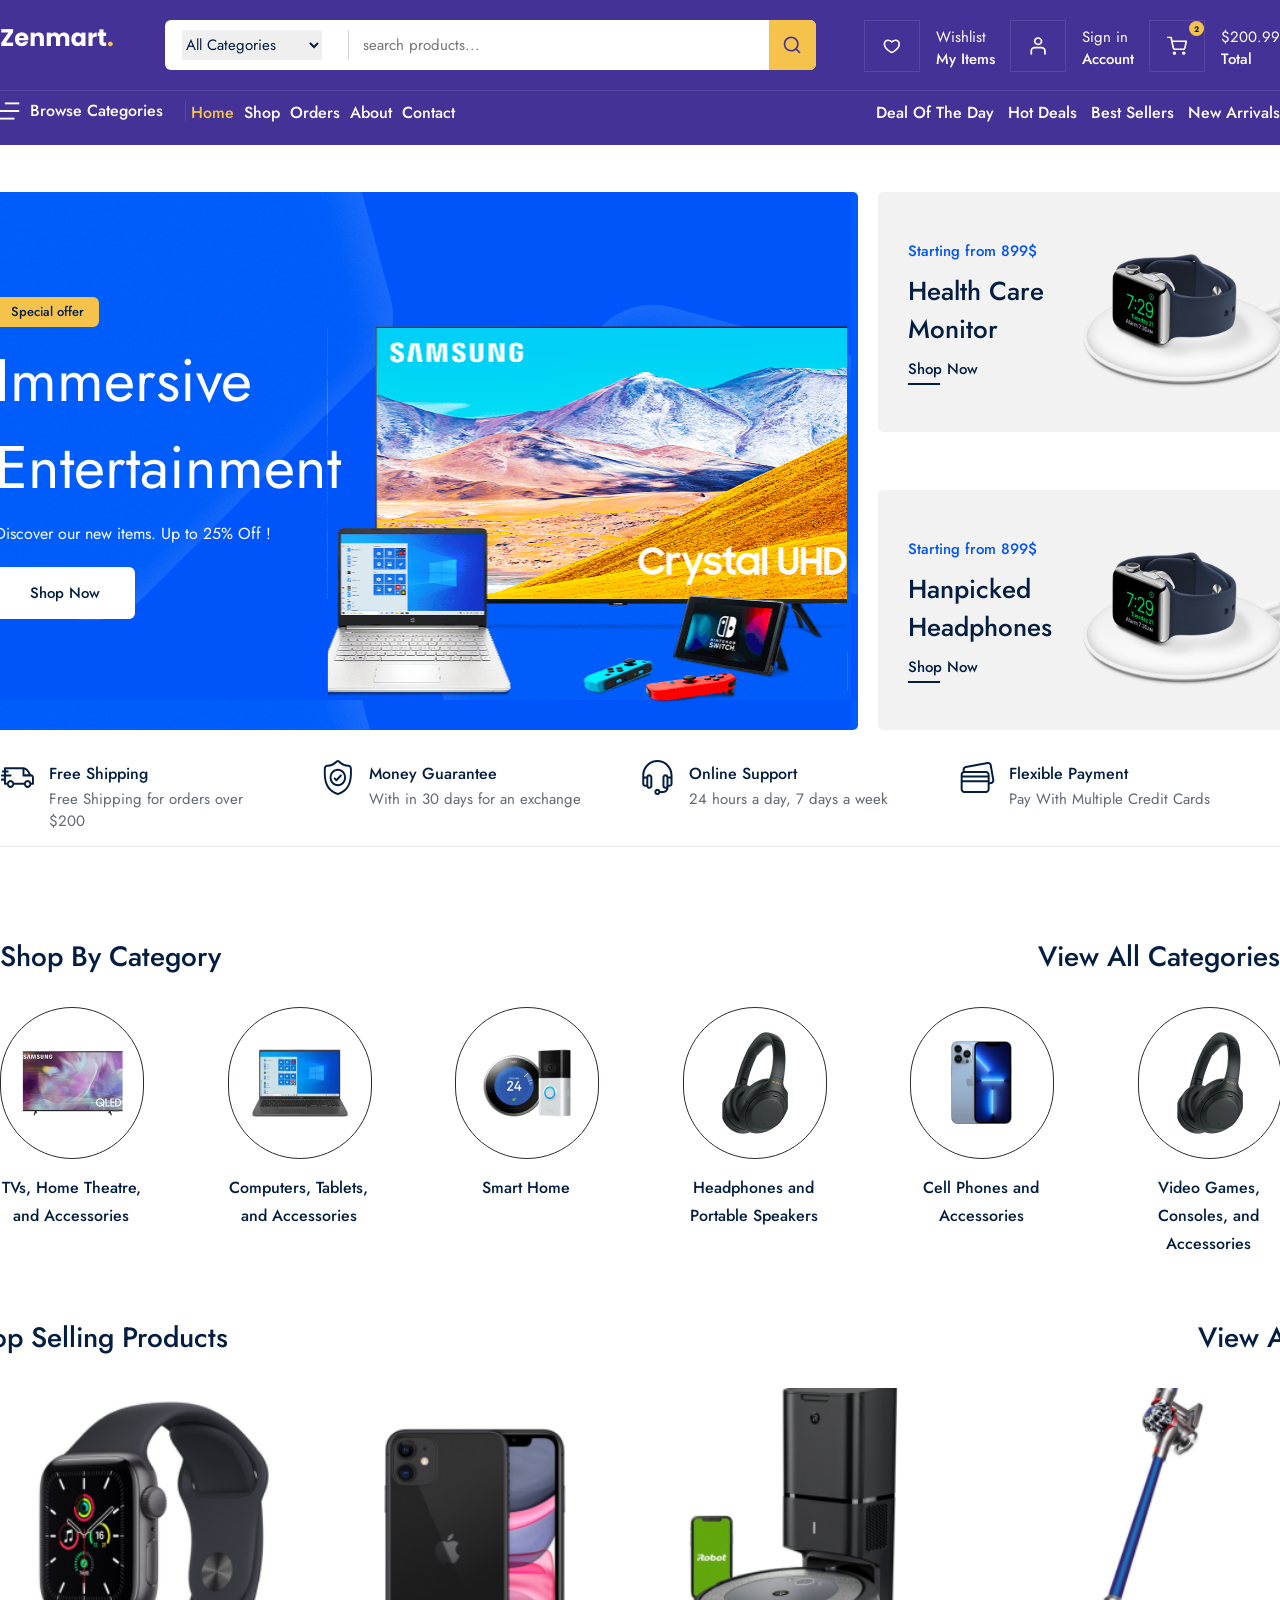
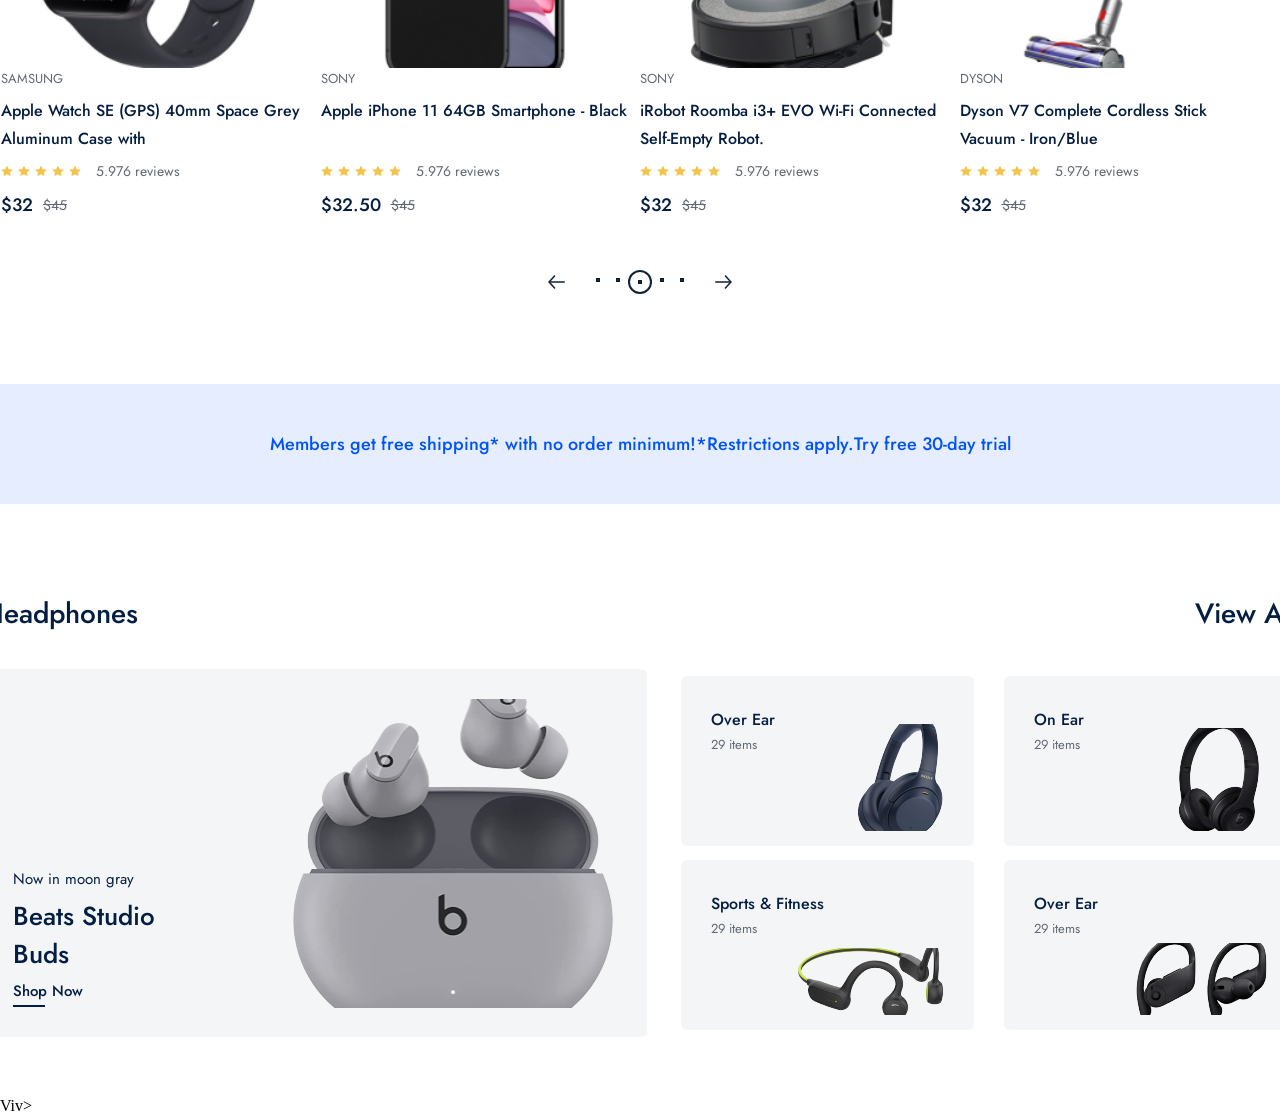
==== commit 332b7dd3: "completed spec pproduct section view" ====
--- a/index.html
+++ b/index.html
@@ -408,7 +408,62 @@
                 </div>
             </div>
         </div>
-        <div class="adv_frame">Members get free shipping* with no order minimum!*Restrictions apply.Try free 30-day trial</div>
+        <div class="adv_frame">Members get free shipping* with no order minimum!*Restrictions apply.Try free 30-day trial
+        </div>
+        <div class="spec_product_frame">
+            <div class="container">
+                <div class="category_top">
+                    <span>Headphones</span>
+                    <a href="">View All</a>
+                </div>
+                <div class="spec_product_wrapper">
+                    <div class="big_product_box">
+                        <div class="big_product_content">
+                            <span>Now in moon gray</span>
+                            <p>Beats Studio Buds</p>
+                            <a href="">Shop Now</a>
+                            <div class="hover_border"></div>
+                        </div>
+                        <img src="./public/images/products/headphone_big.png    " alt="">
+                    </div>
+                    <div class="small_product_wrapper">
+                        
+                        <div class="small_product_box">
+                            <div class="small_product_content">
+                                <strong>Over Ear</strong>
+                                <span>29 items</span>
+                            </div>
+                            <img src="./public/images/products/sony_headphone.png" alt="">
+                        </div>
+
+                        <div class="small_product_box">
+                            <div class="small_product_content">
+                                <strong>On Ear</strong>
+                                <span>29 items</span>
+                            </div>
+                            <img src="./public/images/products/on-ear.png" alt="">
+                        </div>
+
+                        <div class="small_product_box">
+                            <div class="small_product_content">
+                                <strong>Sports & Fitness</strong>
+                                <span>29 items</span>
+                            </div>
+                            <img src="./public/images/products/fitness_headphone.png" alt="">
+                        </div>
+
+                        <div class="small_product_box">
+                            <div class="small_product_content">
+                                <strong>Over Ear</strong>
+                                <span>29 items</span>
+                            </div>
+                            <img src="./public/images/products/bluetooth_headphones.png" alt="">
+                        </div>
+
+                    </div>
+                </div>
+            </div>
+        </div>
     </div>
     
 </body>
--- a/public/css/home.css
+++ b/public/css/home.css
@@ -106,6 +106,19 @@
 cursor: pointer;
 }
 
+.container .hover_border{
+
+        margin-top: 3px;
+        width: 32px;
+        height: 2px; 
+
+        background: rgba(4, 30, 66, 1);
+     }
+
+
+/* HEADER */
+
+
 .header_frame{
 
     position: relative;
@@ -630,21 +643,180 @@
     text-align: center;
 }
 
-
-
-
-
-
-
-
-
-
-
-
-
-
-
-
-
-
-
+/*  SPEC PRODUCT */
+
+.home_page .spec_product_frame{
+    position: relative;
+    margin-top: 90px;
+    width: 100%;
+    height: auto;
+
+    display: flex;
+    flex-direction: row;
+    justify-content: center;
+
+
+}
+
+.spec_product_frame .container{
+    
+    flex-direction: column;
+}
+
+.container .spec_product_wrapper{
+    position: relative;
+    margin-top: 35px;
+    width: 100%;
+    height: auto;
+
+    display: flex;
+    flex-direction: row;
+}
+.spec_product_wrapper .big_product_box{
+    padding: 30px;
+    box-sizing: border-box;
+    position: relative;
+    width: 664px;
+    height: 368px;
+
+    display: flex;
+    flex-direction: row;
+    border-radius: 6px;
+    background: rgba(243, 245, 246, 1);
+}
+
+.big_product_box .big_product_content{
+
+    width: 160px;
+    display: flex;
+    flex-direction: column;
+    justify-content: flex-end;
+}
+.big_product_content span{
+
+    color: rgba(4, 30, 66, 1);
+    font-family: "Jost";
+    font-style: Regular;
+    font-size: 15px;
+    font-weight: 400;
+    line-height: 22px;
+  
+}
+.big_product_content p{
+    margin: 7px 0;
+    color: rgba(4, 30, 66, 1);
+    font-family: "Jost";
+    font-style: Medium;
+    font-size: 26px;
+    font-weight: 500;
+    line-height: 38px;
+
+}
+
+.big_product_content a{
+
+    color: rgba(4, 30, 66, 1);
+    font-family: "Jost";
+    font-style: Medium;
+    font-size: 15px;
+    font-weight: 500;
+    line-height: 22px;
+    
+}
+
+.big_product_box img{ 
+    position: absolute;
+    width: 322px;
+    height: 309px;
+    right: 5%;
+}
+.spec_product_wrapper .small_product_wrapper{
+    margin-left: 30px;
+    width: 620px;
+    height: 368px;
+    
+    display: flex;
+    flex-direction: row;
+    flex-wrap: wrap;
+    justify-content: end;
+    align-items: center;
+    
+
+}
+.small_product_wrapper .small_product_box{
+    position: relative;
+    padding: 30px;
+    box-sizing: border-box;
+    width: 293px;
+    height: 170px;
+
+    display: flex;
+    flex-direction: row;
+
+    border-radius: 6px;
+    background: rgba(243, 245, 246, 1);
+}
+
+.small_product_box:nth-child(odd){
+
+    margin-right: 30px;
+}
+
+.small_product_box .small_product_content{
+    display: flex;
+    flex-direction: column;
+}
+.small_product_content strong{
+
+    color: rgba(4, 30, 66, 1);
+    font-family: "Jost";
+    font-style: Medium;
+    font-size: 16px;
+    font-weight: 500;
+    line-height: 28px;
+    letter-spacing: 0%;
+    text-align: left;
+
+}
+.small_product_content span{
+
+    color: rgba(98, 105, 116, 1);
+    font-family: "Jost";
+    font-style: Regular;
+    font-size: 13px;
+    font-weight: 400;
+    line-height: 22px;
+    letter-spacing: 0%;
+    text-align: left;
+    }
+    .small_product_box img{
+
+        position: absolute;
+        right: 30px;
+        bottom: 15px;
+    }
+
+
+
+
+
+
+
+
+
+
+
+
+
+
+
+
+
+
+
+
+
+
+
+
+
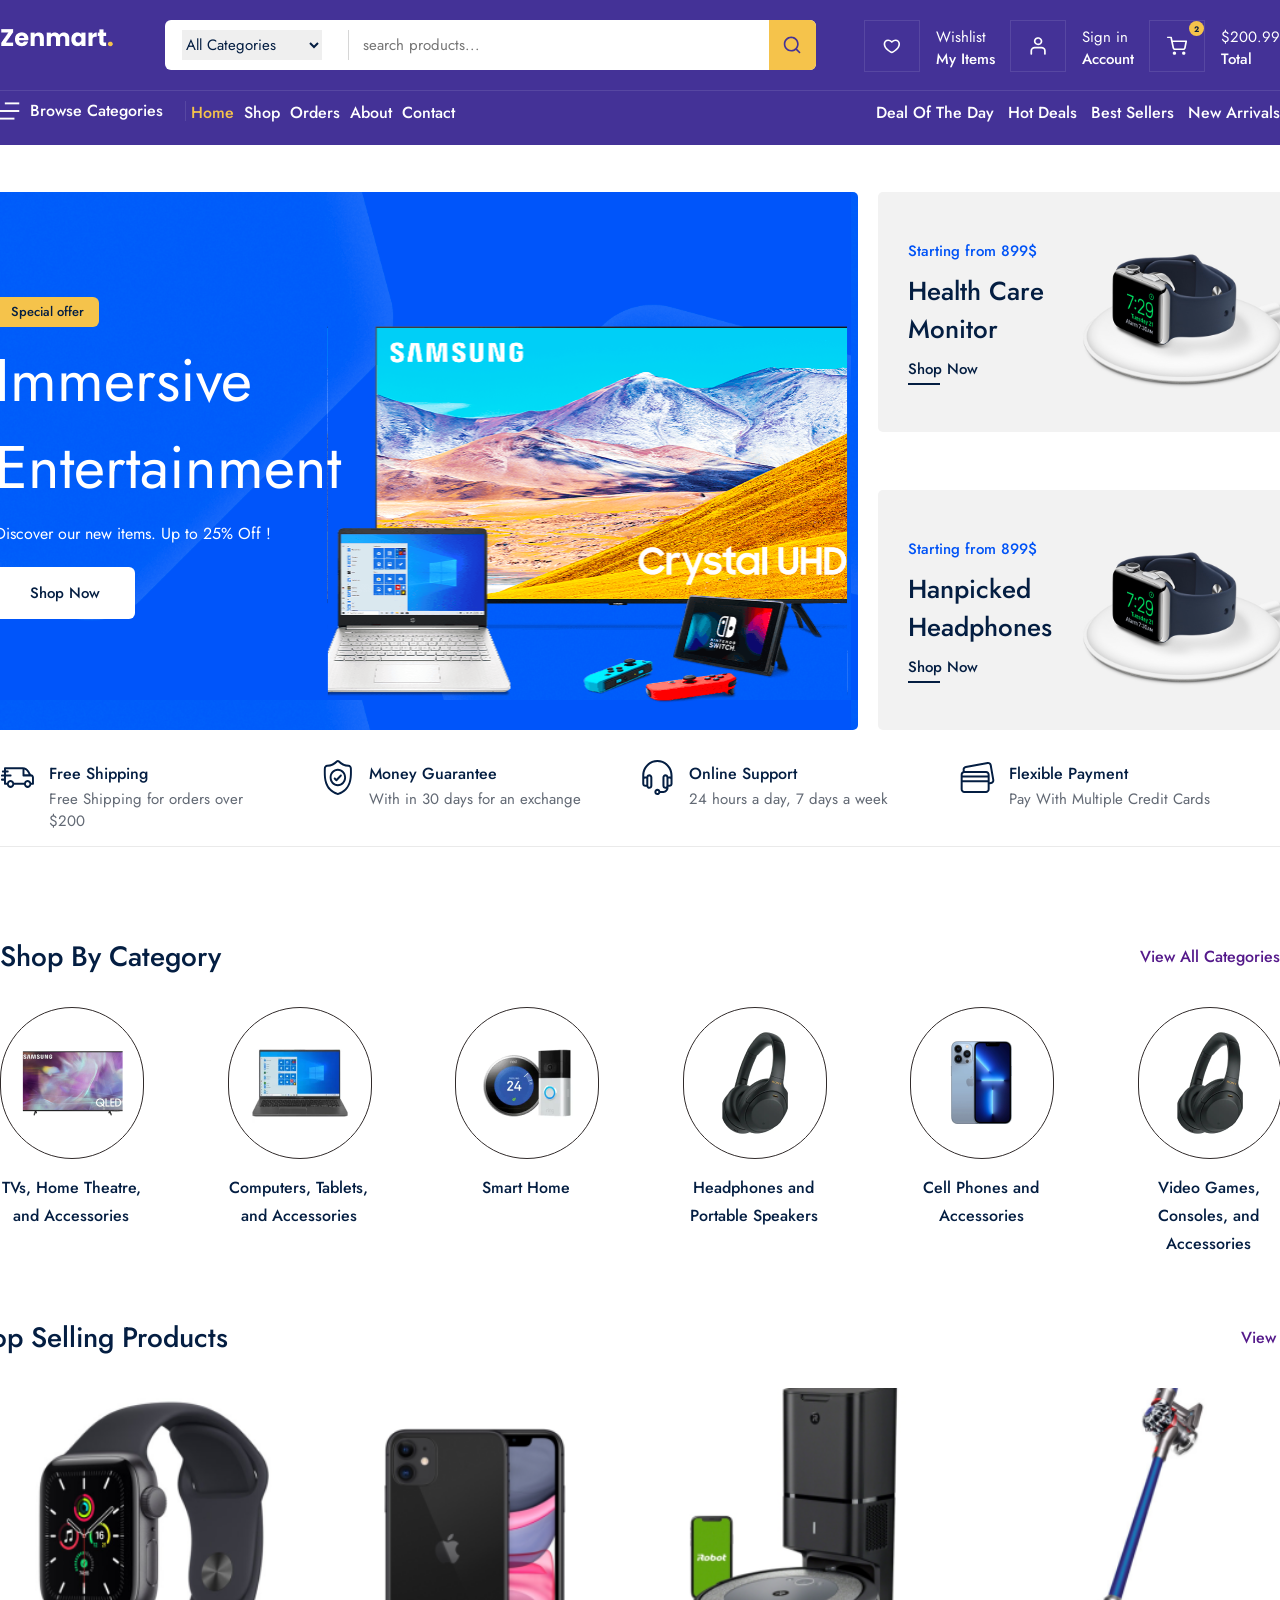
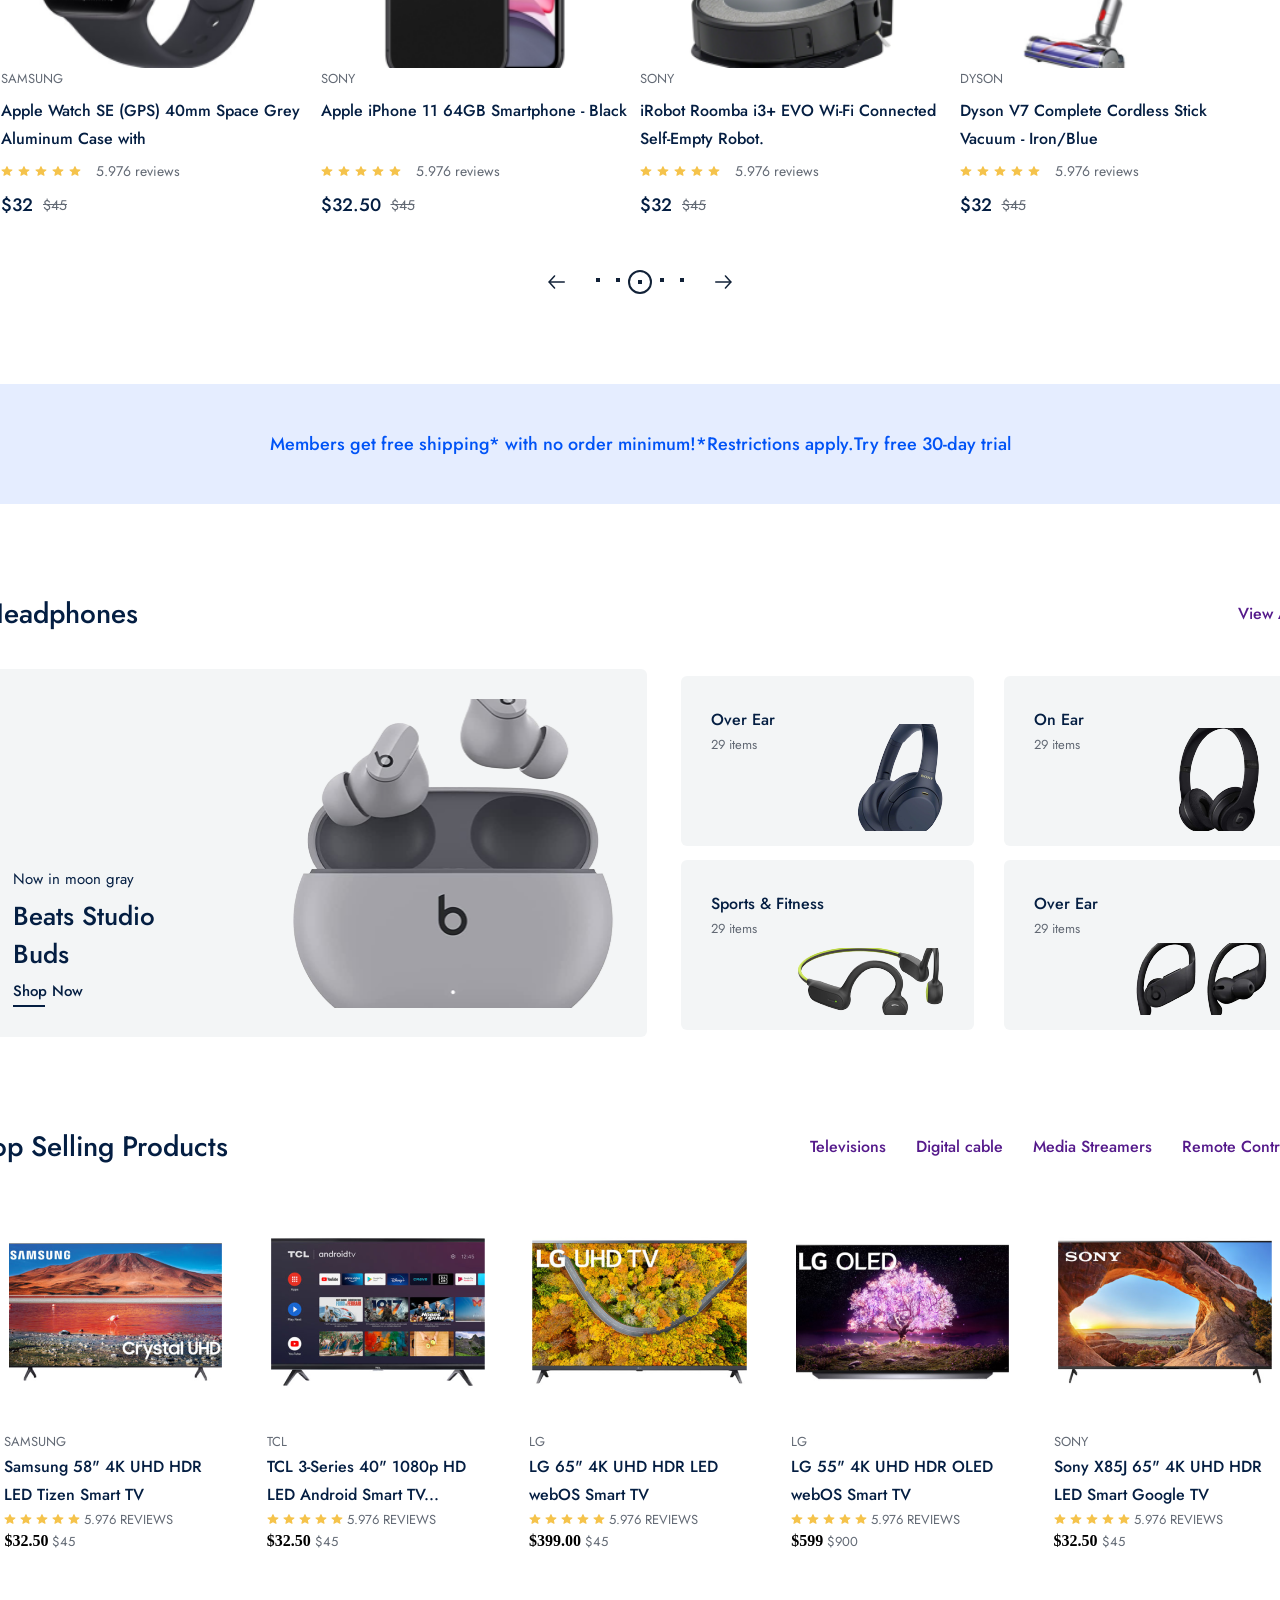
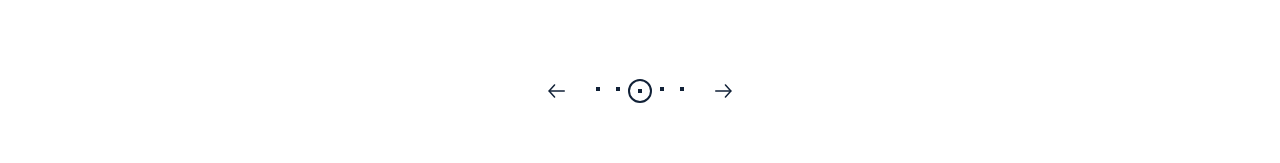
==== commit ab8f558c: "feat: completed tv section view" ====
--- a/index.html
+++ b/index.html
@@ -464,7 +464,176 @@
                 </div>
             </div>
         </div>
+        <div class="tv_frame">
+            <div class="container">
+                <div class="category_top">
+                    <span>top Selling Products</span>
+                    <div>
+                        <a href="">Televisions</a>
+                        <a href="">Digital cable</a>
+                        <a href="">Media Streamers</a>
+                        <a href="">Remote Controls</a>
+                    </div>
+                </div>
+                <div class="tv_wrapper">
+                    <div class="next_prev_box">
+                        <img src="./public/images/icons/next.svg" alt="">
+                    </div>
+
+                    <div class="tv_product_boxes">
+                        <div class="tv_product_box">
+                            <a href="">
+                                <img src="./public/images/products/samsung_tv.png" alt=""></a>
+                            <div class="tv_content_box">
+                                <span>SAMSUNG</span>
+                                <p>Samsung 58" 4K UHD HDR LED Tizen Smart TV</p>
+                                <div class="review_box">
+                                <img src="./public/images/icons/review.svg" alt="">
+                                <img src="./public/images/icons/review.svg" alt="">
+                                <img src="./public/images/icons/review.svg" alt="">
+                                <img src="./public/images/icons/review.svg" alt="">
+                                <img src="./public/images/icons/review.svg" alt="">
+                                <span>5.976 reviews</span>
+                                </div>
+                                <div class="price_box">
+                                <strong>$32.50</strong>
+                                <span>$45</span>
+                                </div>
+                            </div>
+                           
+
+                        </div>
+
+                        <div class="tv_product_box">
+                            <a href="">
+                                <img src="./public/images/products/tcl.png" alt=""></a>
+                            <div class="tv_content_box">
+                                <span>TCL</span>
+                                <p>TCL 3-Series 40" 1080p HD LED Android Smart TV... </p>
+                                <div class="review_box">
+                                <img src="./public/images/icons/review.svg" alt="">
+                                <img src="./public/images/icons/review.svg" alt="">
+                                <img src="./public/images/icons/review.svg" alt="">
+                                <img src="./public/images/icons/review.svg" alt="">
+                                <img src="./public/images/icons/review.svg" alt="">
+                                <span>5.976 reviews</span>
+                                </div>
+                                <div class="price_box">
+                                <strong>$32.50</strong>
+                                <span>$45</span>
+                                </div>
+                            </div>
+                           
+
+                        </div>
+
+                        <div class="tv_product_box">
+                            <a href="">
+                                <img src="./public/images/products/LG-UHD.png" alt=""></a>
+                            <div class="tv_content_box">
+                                <span>LG</span>
+                                <p>LG 65" 4K UHD HDR LED webOS Smart TV</p>
+                                <div class="review_box">
+                                <img src="./public/images/icons/review.svg" alt="">
+                                <img src="./public/images/icons/review.svg" alt="">
+                                <img src="./public/images/icons/review.svg" alt="">
+                                <img src="./public/images/icons/review.svg" alt="">
+                                <img src="./public/images/icons/review.svg" alt="">
+                                <span>5.976 reviews</span>
+                                </div>
+                                <div class="price_box">
+                                <strong>$399.00</strong>
+                                <span>$45</span>
+                                </div>
+                            </div>
+                           
+
+                        </div>
+
+                        <div class="tv_product_box">
+                            <a href="">
+                                <img src="./public/images/products/LG-OLED.png" alt=""></a>
+                            <div class="tv_content_box">
+                                <span>LG</span>
+                                <p>LG 55" 4K UHD HDR OLED webOS Smart TV </p>
+                                <div class="review_box">
+                                <img src="./public/images/icons/review.svg" alt="">
+                                <img src="./public/images/icons/review.svg" alt="">
+                                <img src="./public/images/icons/review.svg" alt="">
+                                <img src="./public/images/icons/review.svg" alt="">
+                                <img src="./public/images/icons/review.svg" alt="">
+                                <span>5.976 reviews</span>
+                                </div>
+                                <div class="price_box">
+                                <strong>$599</strong>
+                                <span>$900</span>
+                                </div>
+                            </div>
+                           
+
+                        </div>
+                        <div class="tv_product_box">
+                            <a href="">
+                                <img src="./public/images/products/SONY-TV.png" alt=""></a>
+                            <div class="tv_content_box">
+                                <span>SONY</span>
+                                <p>Sony X85J 65" 4K UHD HDR LED Smart Google TV</p>
+                                <div class="review_box">
+                                <img src="./public/images/icons/review.svg" alt="">
+                                <img src="./public/images/icons/review.svg" alt="">
+                                <img src="./public/images/icons/review.svg" alt="">
+                                <img src="./public/images/icons/review.svg" alt="">
+                                <img src="./public/images/icons/review.svg" alt="">
+                                <span>5.976 reviews</span>
+                                </div>
+                                <div class="price_box">
+                                <strong>$32.50</strong>
+                                <span>$45</span>
+                                </div>
+                            </div>
+                           
+
+                        </div>
+                       
+                    </div>
+
+                    <div class="next_prev_box" style="transform: scaleX(-1);">
+                        <img src="./public/images/icons/next.svg" alt="">
+                    </div>
+                    
+                </div>
+                <div class="pagination_box">
+                    <div class="pagination_main">
+                        <img src="./public/images/icons/arrow-prev_next.svg" alt="">
+                        <div class="pagination_dot">
+                            <div class="dot">
+                                <div></div>
+                            </div>
+
+                            <div class="dot">
+                                <div></div>
+                            </div>
+
+                            <div class="dot active">
+                                <div></div>
+                            </div>
+
+                            <div class="dot">
+                                <div></div>
+                            </div>
+
+                            <div class="dot">
+                                <div></div>
+                            </div>
+
+                            
+                        </div>
+                        <img src="./public/images/icons/arrow-prev_next.svg" alt="" style="transform: scaleX(-1);">
+                    </div>
+                </div>
+            </div>
+        </div>
     </div>
     
 </body>
-</html>Viv>+</html>
--- a/public/css/home.css
+++ b/public/css/home.css
@@ -8,16 +8,20 @@
 .container .category_top a{
 
             
-
-            color: rgba(4, 30, 66, 1);
+            margin-left: 30px;
             font-family: "Jost";
             font-style: Medium;
-            font-size: 28px;
+            font-size: 16px;
             font-weight: 500;
-            line-height: 40px;
-            text-transform: capitalize;
-            align-items: center;
+            line-height: 28px;
+            letter-spacing: 0%;
+            text-align: right;
            
+        }
+
+        .container .category_top div{
+            display: flex;
+            flex-direction: row;
         }
 
 .container .category_top a:hover{
@@ -46,6 +50,8 @@
             
         } 
 
+
+
         /* PAGINATION */
 
         .container .pagination_box{
@@ -115,6 +121,19 @@
         background: rgba(4, 30, 66, 1);
      }
 
+
+
+.container .next_prev_box{
+    width: 25px;
+
+}
+.container .next_prev_box img {
+
+    position: relative;
+    top: 50%;   
+    cursor: pointer;
+    
+}
 
 /* HEADER */
 
@@ -795,28 +814,90 @@
         right: 30px;
         bottom: 15px;
     }
-
-
-
-
-
-
-
-
-
-
-
-
-
-
-
-
-
-
-
-
-
-
-
-
-
+    .home_page .tv_frame{
+
+    position: relative;
+    margin-top: 90px;
+    width: 100%;
+    height: auto;
+
+    display: flex;
+    flex-direction: row;
+    justify-content: center;
+    }
+    .tv_frame .container{
+        flex-direction: column;
+    }
+
+    .container .tv_wrapper{
+        margin-top: 30px;
+        width: 100%;
+        height: auto;
+
+        display: flex;
+        flex-direction: row;
+        justify-content: space-between;
+    }
+
+    .tv_wrapper .tv_product_boxes{
+        width: 1300px;
+        height: 452px;
+        display: flex;
+        flex-direction: row;
+        justify-content: space-between;
+    }
+.tv_product_boxes .tv_product_box{
+
+    display: flex;
+    flex-direction: column;
+    align-items: center;
+    background: #fffff;
+
+}
+.tv_product_box .product_img{
+    width: 100%;
+    height: 280px;
+    display: flex;
+    flex-direction: row;
+    justify-content: center;
+    align-items: center;
+}
+
+.tv_product_box .tv_content_box{
+    width: 222px;
+    height: 150px;
+    display: flex;
+    flex-direction: column;
+}
+.tv_content_box span{
+
+    /* SONY */
+width: 62px;
+height: 22px;
+
+margin-bottom: ;
+color: rgba(98, 105, 116, 1);
+font-family: "Jost";
+font-style: Regular;
+font-size: 13px;
+font-weight: 400;
+line-height: 22px;
+letter-spacing: 0%;
+text-align: left;
+text-transform: uppercase;
+}
+
+.tv_content_box p{
+    marg
+    width: 222px;
+    height: 56px;
+
+    color: rgba(4, 30, 66, 1);
+    font-family: "Jost";
+    font-style: Medium;
+    font-size: 16px;
+    font-weight: 500;
+    line-height: 28px;
+    letter-spacing: 0%;
+    text-align: left;
+    }
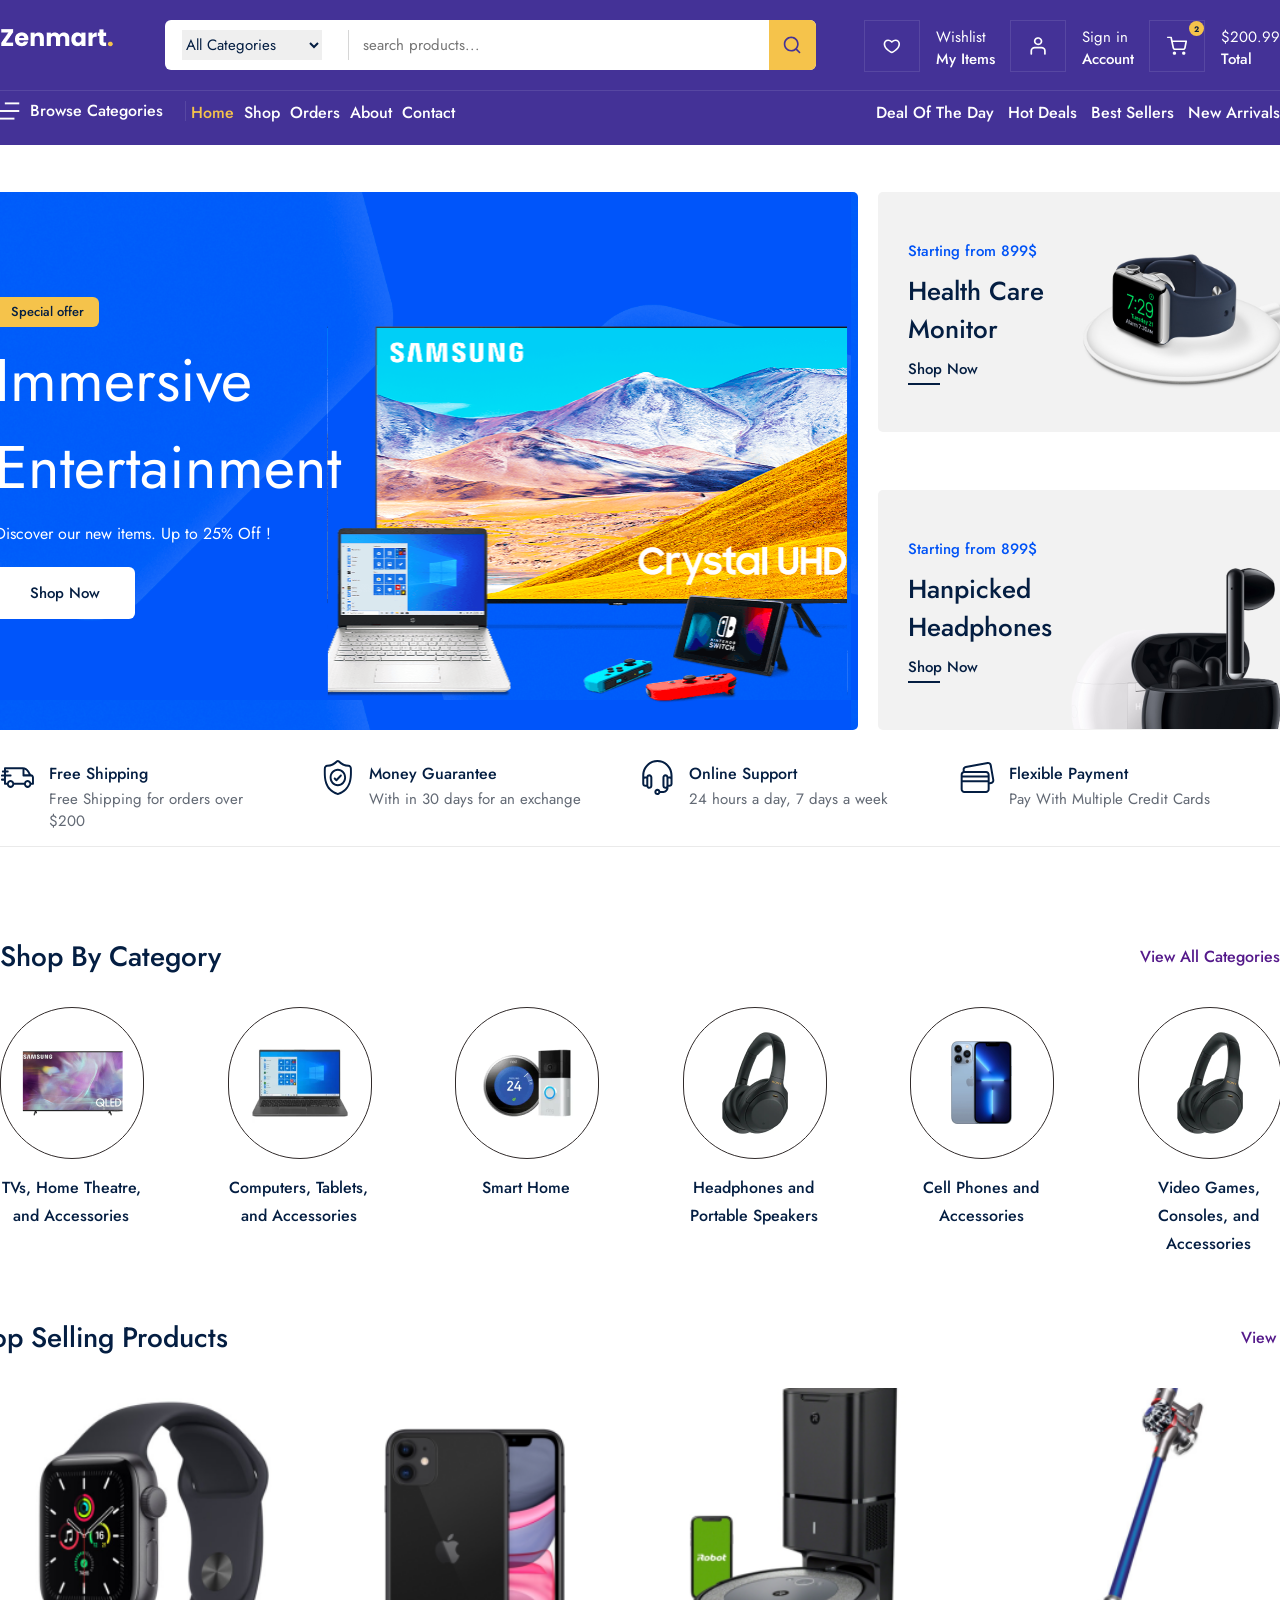
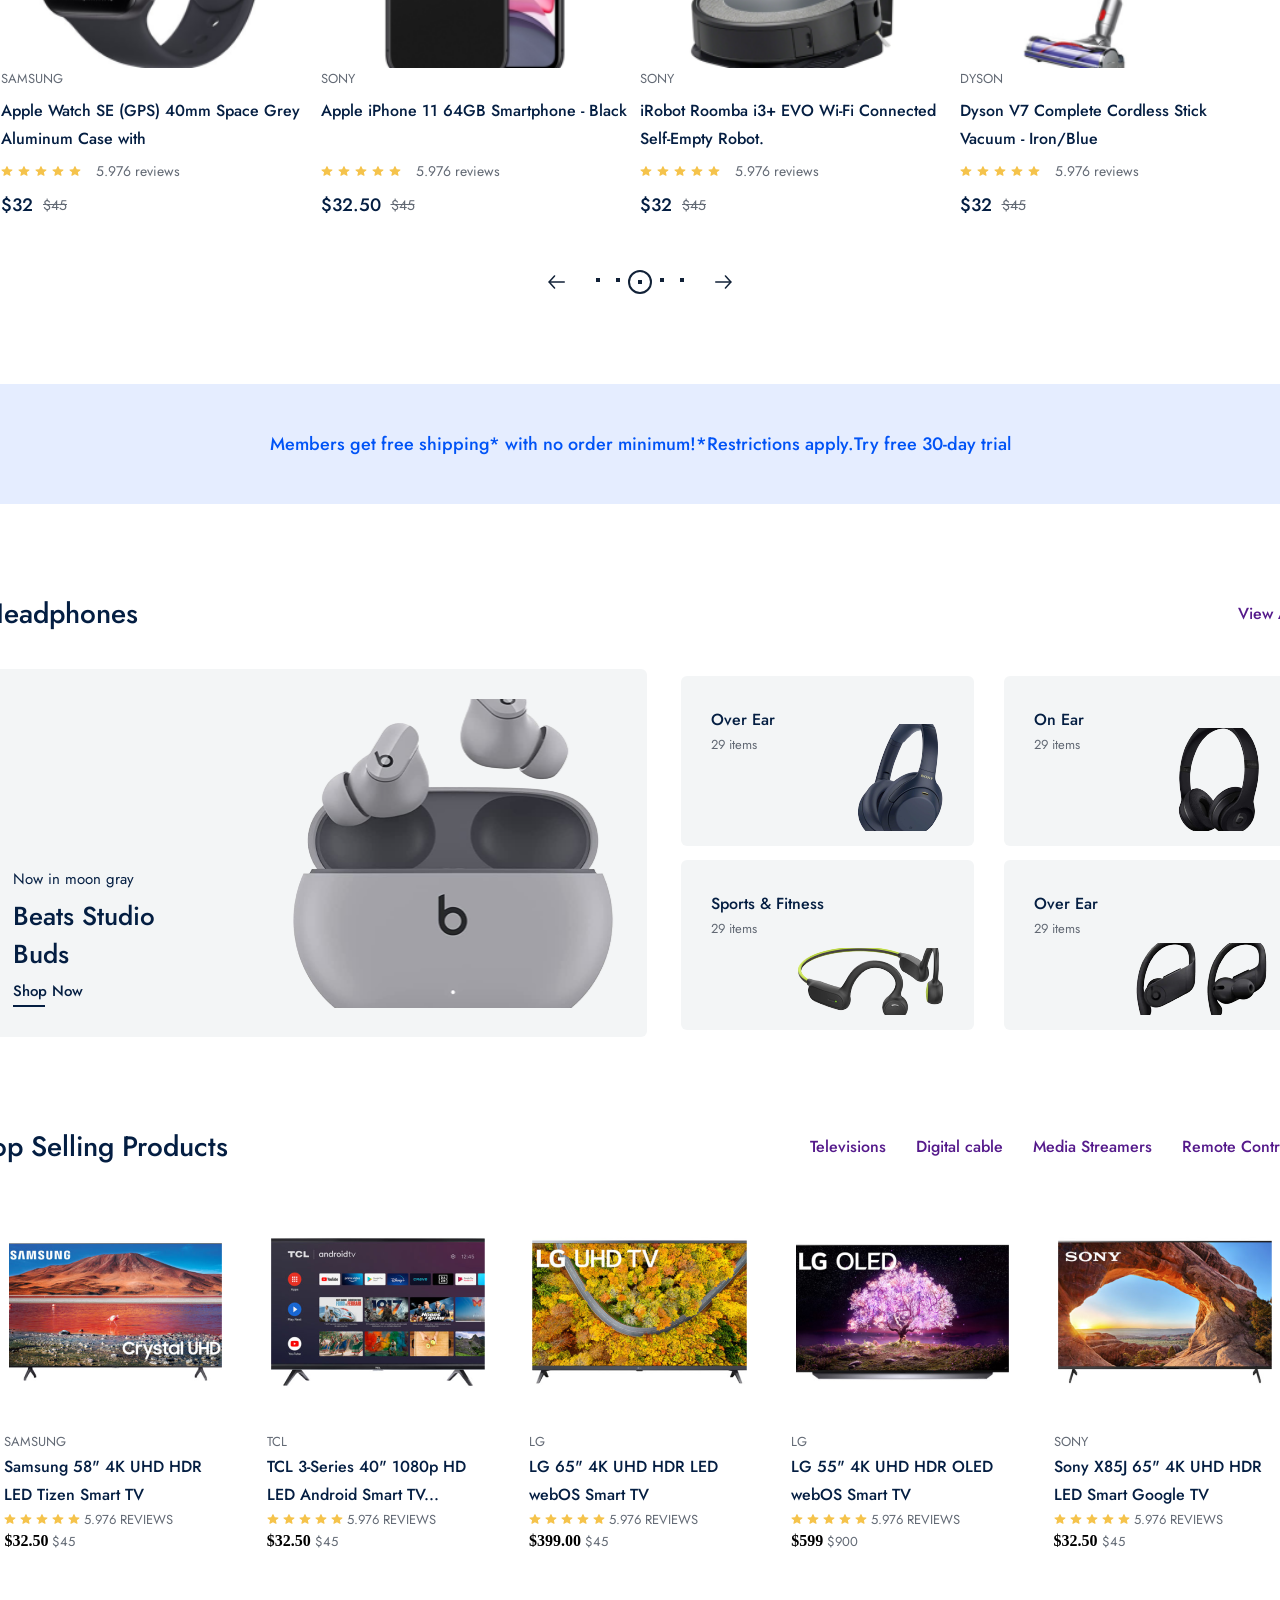
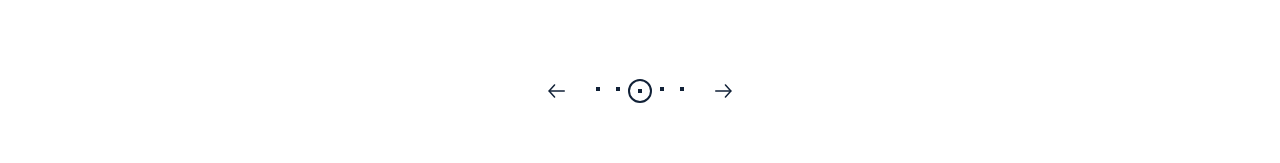
==== commit 3d62ad9a: "feat: completed" ====
--- a/index.html
+++ b/index.html
@@ -141,7 +141,7 @@
                             <div class="hover_border"></div>
                         </div>
                         <div class="box_right">
-                            <img src="./public/images/icons/smart_watch.svg" alt="">
+                            <img src="./public/images/icons/black ear 11.png" alt="">
                         </div>
                     </div>
                 </div>
